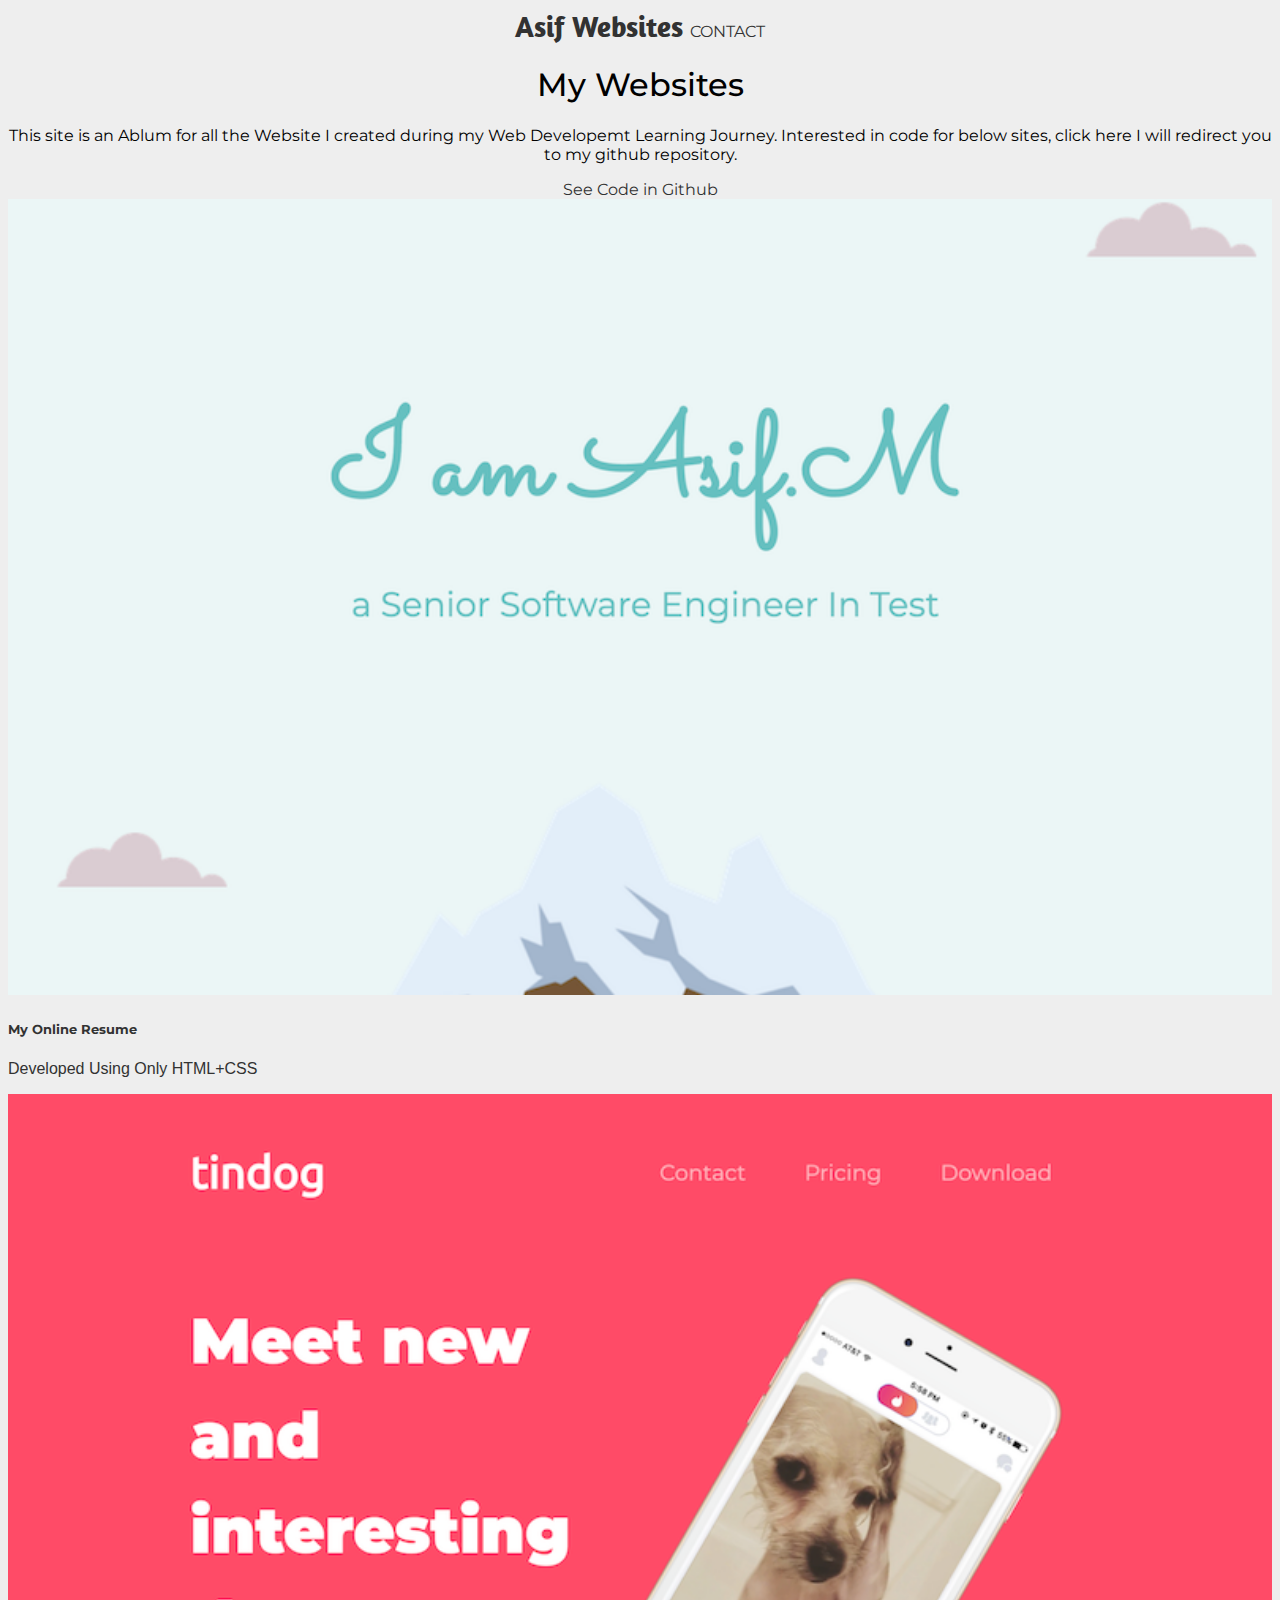
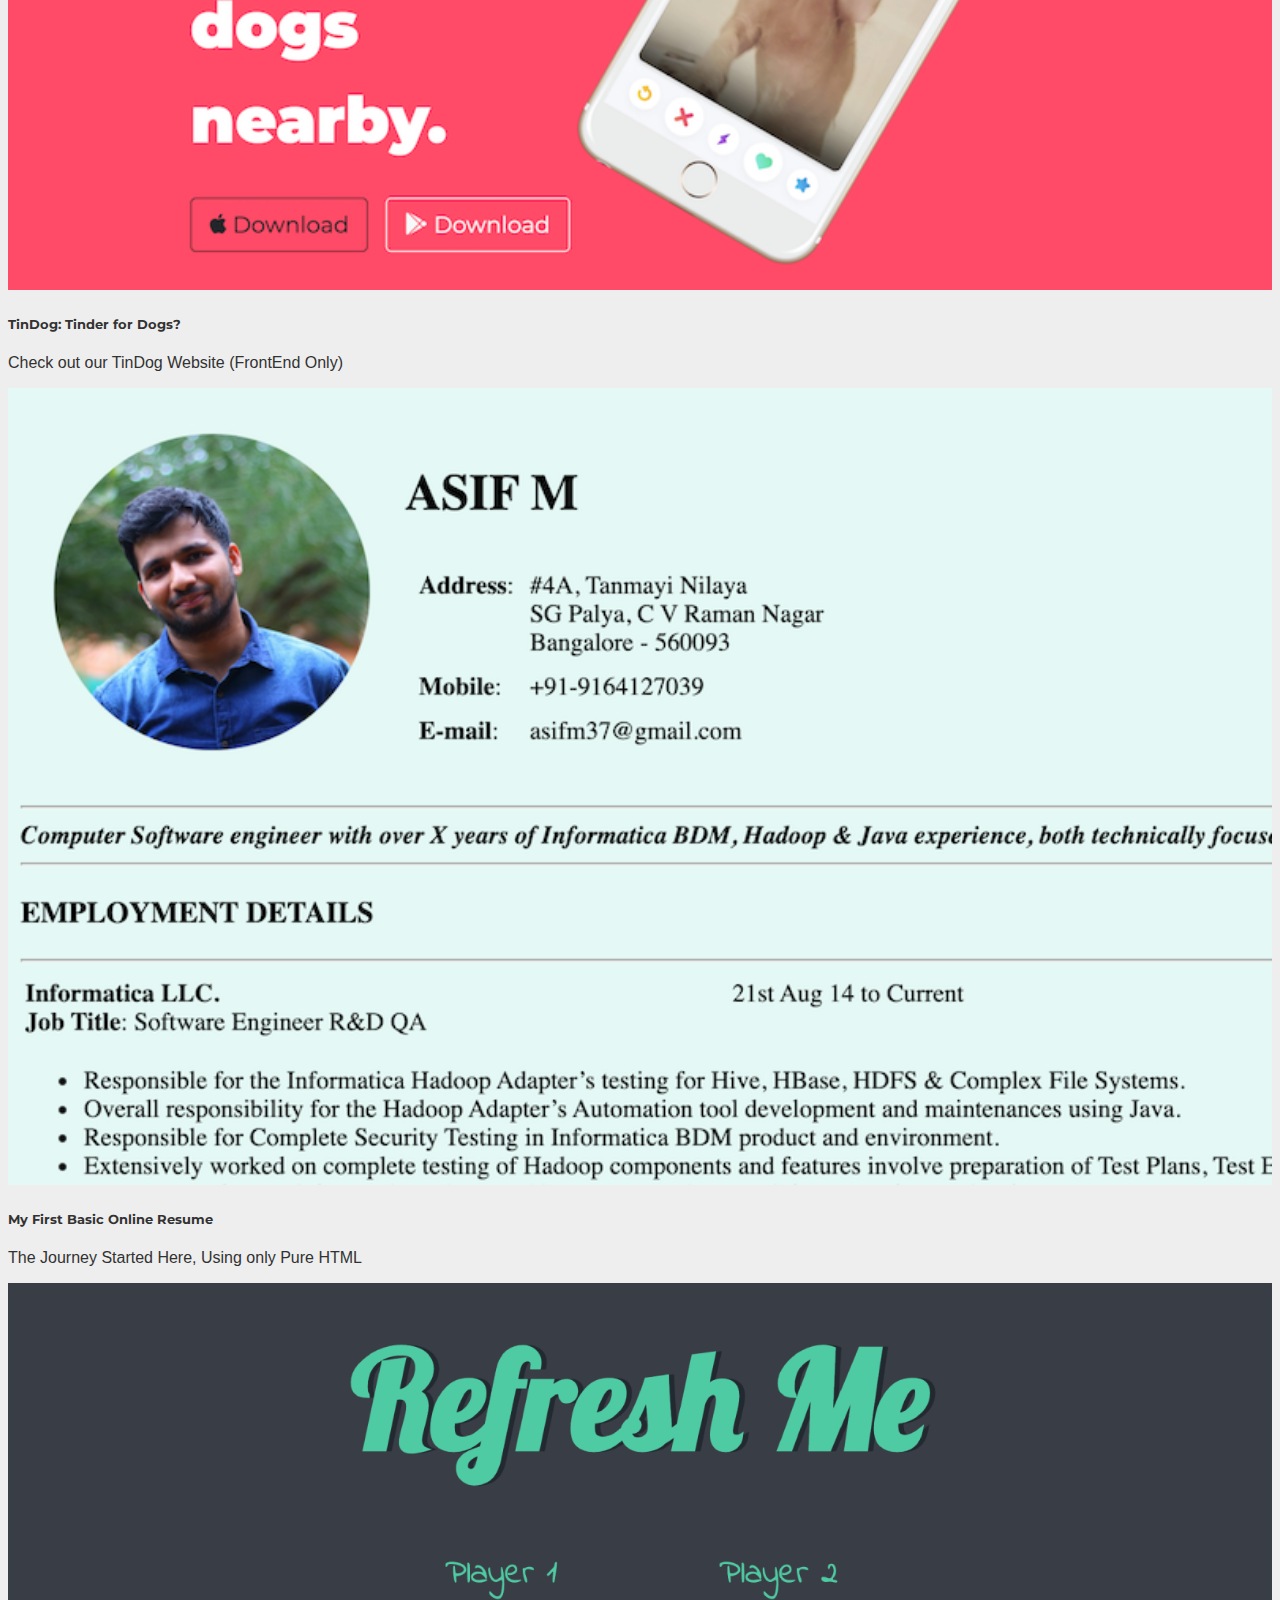
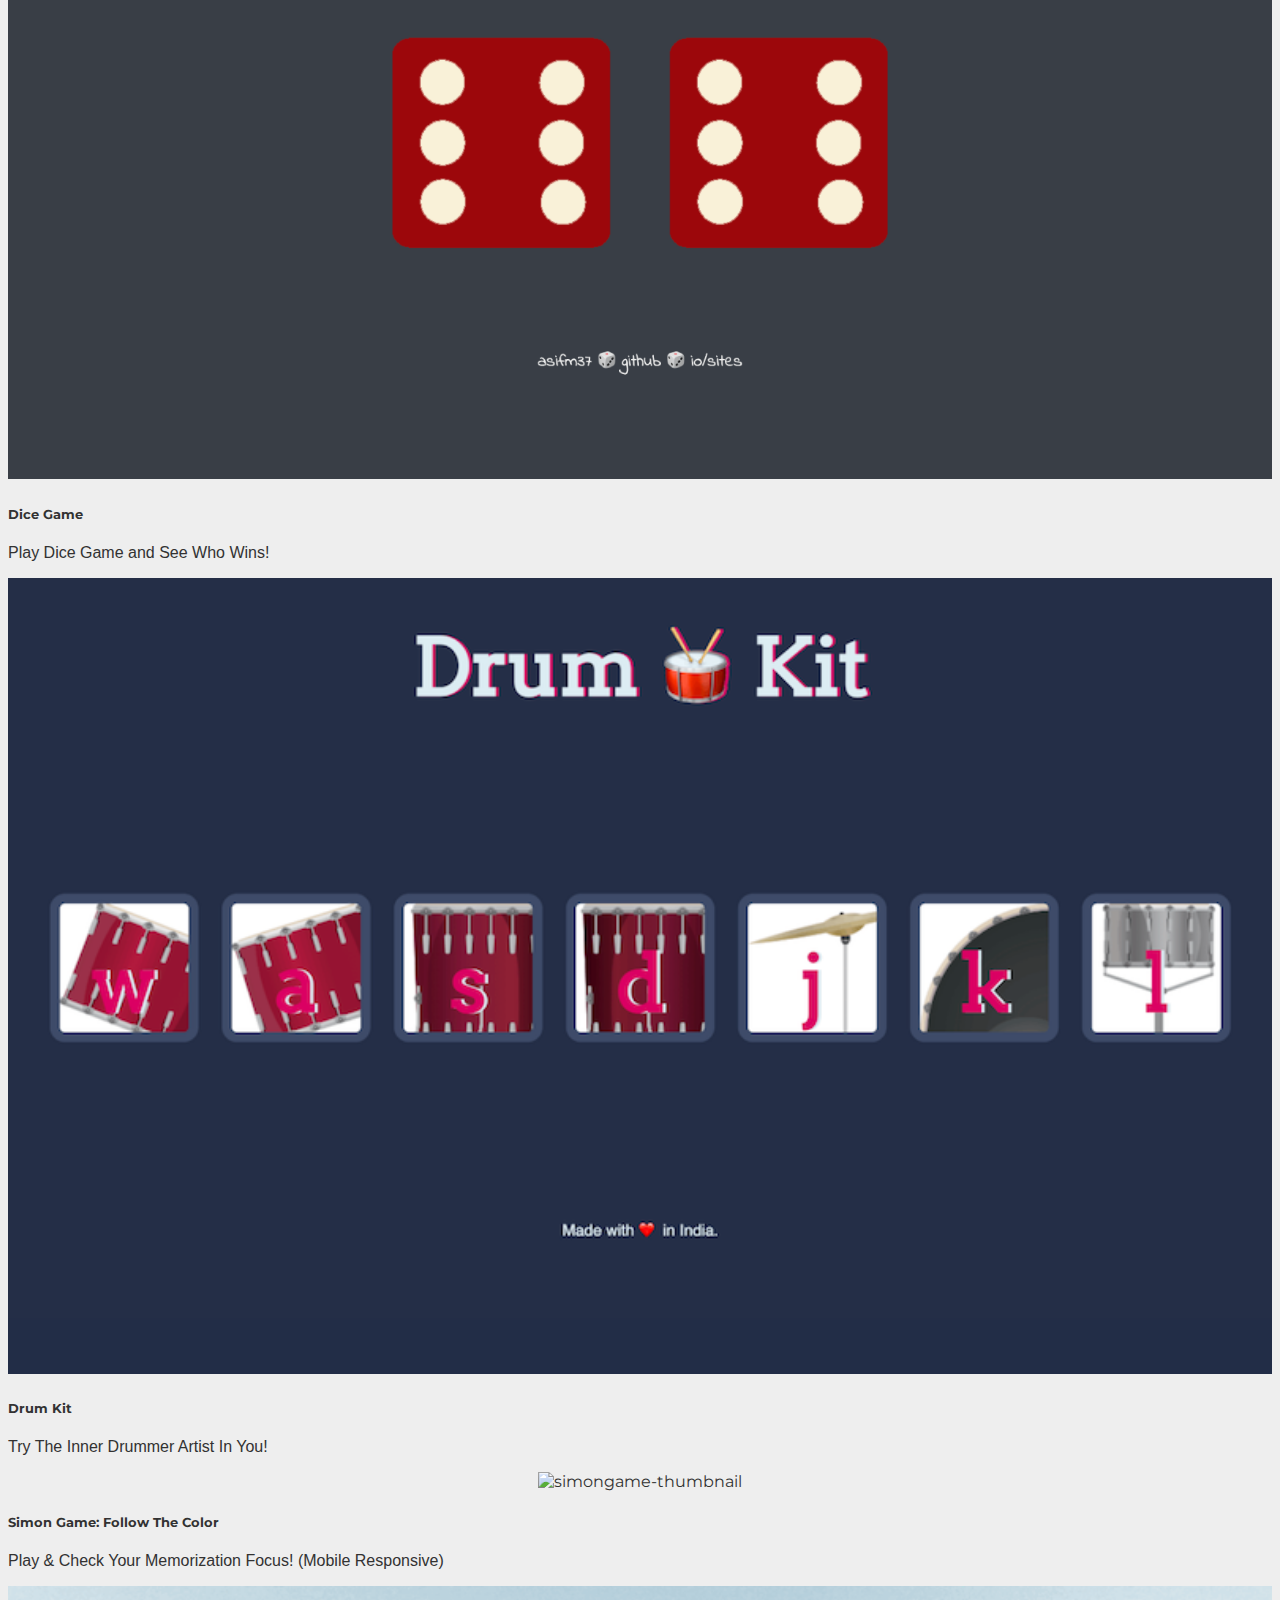
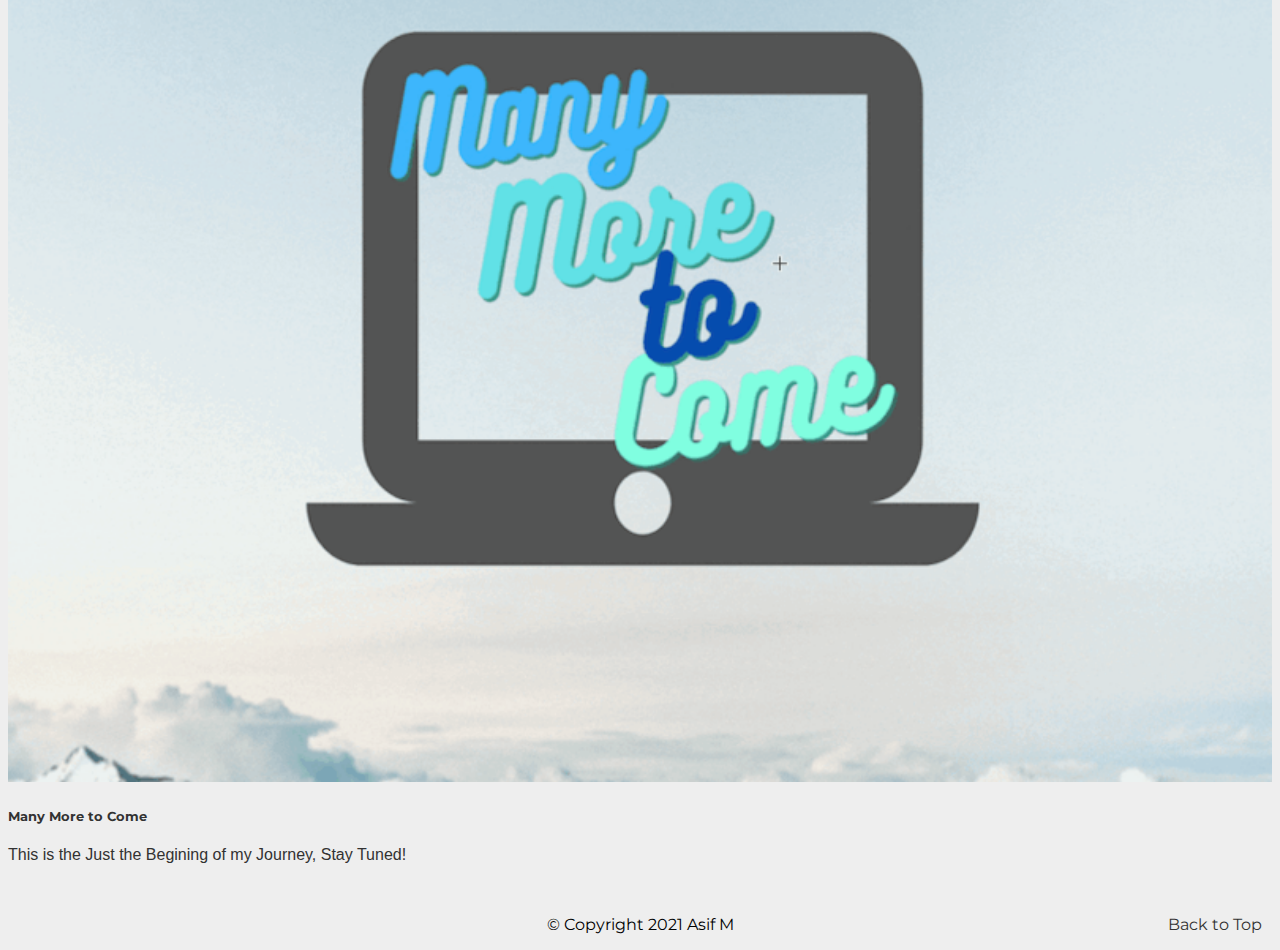
==== index.html @ 7858335f "Site Size Reduction to Improve the Load Speed" ====
<!DOCTYPE html>
<html lang="en" dir="ltr">

<head>
  <meta charset="utf-8">
  <meta name="viewport" content="width=device-width, initial-scale=1">
  <meta name="description" content="This Site holds are parent Website for all the website Asif creates during his Web Developemt journey.">
  <meta name="author" content="Asif M : asifm37@gmail.com">

  <title>Asif Websites</title>

  <!-- Google Fonts -->
  <link rel="preconnect" href="https://fonts.gstatic.com">
  <link href="https://fonts.googleapis.com/css2?family=Amaranth:wght@400&family=Montserrat:wght@100;300;400;500;600?family=Ubuntu:wght@300&display=swap" rel="stylesheet">

  <!-- Font Awesome Icon Script -->
  <script defer src="https://use.fontawesome.com/releases/v5.4.0/js/all.js"></script>

  <!-- Bootstrap core CSS -->
  <link href="https://cdn.jsdelivr.net/npm/bootstrap@5.0.1/dist/css/bootstrap.min.css" rel="stylesheet" integrity="sha384-+0n0xVW2eSR5OomGNYDnhzAbDsOXxcvSN1TPprVMTNDbiYZCxYbOOl7+AMvyTG2x" crossorigin="anonymous">
  <link rel="stylesheet" href="styles.css">
</head>

<body>
  <!-- Nav Bar Section -->
  <header>
    <div class="navbar navbar-dark bg-dark shadow-sm">
      <div class="container">
        <a href="#" class="navbar-brand">
          <span>
            <i class="fas fa-hiking"></i>
            <i class="fas fa-laptop-code"></i>
          </span>
          <strong>Asif Websites</strong>
        </a>
        <a class="btn btn-outline-light px-4" href="#contactme">CONTACT</a>
      </div>

    </div>
  </header>

  <main>
    <!-- Heading Section -->
    <section class="py-4 text-center container-fluid">
      <div class="row py-lg-4">
        <div class="col-lg-6 col-md-8 mx-auto">
          <i class="fas fa-laptop-code fa-7x m-3"></i>
          <h1 class="title-heading">My Websites</h1>
          <p class="lead text-muted">This site is an Ablum for all the Website I created during my Web Developemt Learning Journey.
            Interested in code for below sites, click here I will redirect you to my github repository.</p>
          <a href="https://github.com/asifm37/sites" class="btn btn-lg btn-outline-dark my-2">See Code in Github</a>
        </div>
      </div>
    </section>

    <!-- Album Section -->
    <section>
      <div class="album py-5 bg-light">
        <div class="container">
          <div class="row row-cols-lg-3 row-cols-md-2 row-cols-2 g-3 justify-content-md-center">
            <!-- Online Resume -->
            <div class="col d-flex align-items-stretch">
              <div class="card shadow-sm">
                <a href="myresume/index.html" class="card-sites" tabindex="-1">
                  <img class="site-thumbnail" src="images/asif-profile.png" alt="asif-thumbnail">
                  <div class="card-body">
                    <h5 class="card-title">My Online Resume</h5>
                    <p class="card-text">Developed Using Only HTML+CSS</p>
                  </div>
                </a>
              </div>
            </div>

            <!-- TinDog Site -->
            <div class="col d-flex align-items-stretch">
              <div class="card shadow-sm">
                <a href="tindog/index.html" class="card-sites" tabindex="-1">
                  <img class="site-thumbnail" src="images/tindog.png" alt="tindog-thumbnail">
                  <div class="card-body">
                    <h5 class="card-title">TinDog: Tinder for Dogs?</h5>
                    <p class="card-text">Check out our TinDog Website (FrontEnd Only)</p>
                  </div>
                </a>
              </div>
            </div>

            <!-- Pure HTML Site -->
            <div class="col d-flex align-items-stretch">
              <div class="card shadow-sm">
                <a href="pure-html-resume/index.html" class="card-sites">
                  <img class="site-thumbnail" src="images/pure-html.png" alt="pure-html-thumbnail">
                  <div class="card-body">
                    <h5 class="card-title">My First Basic Online Resume</h5>
                    <p class="card-text">The Journey Started Here, Using only Pure HTML</p>
                  </div>
                </a>
              </div>
            </div>

            <!-- Dice Game -->
            <div class="col d-flex align-items-stretch">
              <div class="card shadow-sm">
                <a href="dice-game/index.html" class="card-sites">
                  <img class="site-thumbnail" src="images/dice-game.png" alt="dice-game-thumbnail">
                  <div class="card-body">
                    <h5 class="card-title">Dice Game</h5>
                    <p class="card-text">Play Dice Game and See Who Wins!</p>
                  </div>
                </a>
              </div>
            </div>

            <!-- Drum Kit -->
            <div class="col d-flex align-items-stretch">
              <div class="card shadow-sm">
                <a href="drumkit/index.html" class="card-sites">
                  <img class="site-thumbnail" src="images/drumkit.png" alt="drumkit-thumbnail">
                  <div class="card-body">
                    <h5 class="card-title">Drum Kit</h5>
                    <p class="card-text">Try The Inner Drummer Artist In You!</p>
                  </div>
                </a>
              </div>
            </div>

            <!-- Simon's Game -->
            <div class="col d-flex align-items-stretch">
              <div class="card shadow-sm">
                <a href="simongame/index.html" class="card-sites">
                  <img class="site-thumbnail" src="images/simongame.png" alt="simongame-thumbnail">
                  <div class="card-body">
                    <h5 class="card-title">Simon Game: Follow The Color</h5>
                    <p class="card-text">Play & Check Your Memorization Focus! (Mobile Responsive)</p>
                  </div>
                </a>
              </div>
            </div>

            <!-- Many More To Come -->
            <div class="col d-flex align-items-stretch">
              <div class="card shadow-sm">
                <a href="#" class="card-sites">
                  <img class="site-thumbnail" src="images/manymore.png" alt="manymore-gif">
                  <div class="card-body">
                    <h5 class="card-title">Many More to Come</h5>
                    <p class="card-text">This is the Just the Begining of my Journey, Stay Tuned!</p>
                  </div>
                </a>
              </div>
            </div>

          </div>
        </div>
      </div>
    </section>
  </main>


  <!-- Footer -->
  <footer id="contactme" class="text-muted pt-5">
    <div class="container-fluid">
      <a class="footer-link" href="https://www.linkedin.com/in/asifm37/">
        <i class="social-icon fab fa-linkedin-in fa-2x"></i>
      </a>
      <a class="footer-link" href="https://www.instagram.com/asifm37/">
        <i class="social-icon fab fa-instagram fa-2x"></i>
      </a>
      <a class="footer-link" href="https://www.github.com/asifm37">
        <i class="social-icon fab fa-github fa-2x"></i>
      </a>
      <a class="footer-link" href="mailto:asifm37@gmail.com" target="_blank">
        <i class="social-icon fas fa-envelope fa-2x"></i>
      </a>
    </div>
    <p class="copyright">© Copyright 2021 Asif M</p>

    <p class="float-end">
      <a href="#">
        <span>
          <i class="fas fa-chevron-up fa-2x f-icon"></i>
          <span class="float-text"><br>Back to Top</span>
        </span>
      </a>
    </p>
  </footer>
  <script src="https://cdn.jsdelivr.net/npm/bootstrap@5.0.1/dist/js/bootstrap.bundle.min.js" integrity="sha384-gtEjrD/SeCtmISkJkNUaaKMoLD0//ElJ19smozuHV6z3Iehds+3Ulb9Bn9Plx0x4" crossorigin="anonymous"></script>
</body>

</html>
---- styles.css ----
body {
  text-align: center;
  background-color: #eeeeee;
  font-family: 'Montserrat', sans-serif;
}

a {
  text-decoration: none;
  color: #323232;
}

a:hover {
  color: black;
}

/* Nav Bar */
.navbar-brand {
  font-family: 'Amaranth', sans-serif;
  font-size: 1.8rem;
}

.nav-link {
  font-size: 1.2rem;
  font-weight: 400;
  color: red;
}

/* Heading Section */
.title-heading {
  font-weight: 500;
}

/* Album Section */
.site-thumbnail {
  width: 100%;
}

.card:hover {
  margin: 2%;
}

.card-body {
  text-align: left;
}

.card-text {
  font-weight: 300;
  font-family: 'Ubuntu', sans-serif;
}

/* Footer Section */
#contactme {
  position: relative;
}
.social-icon {
  margin: 8px;
  color: #8f8f8f;
}

.f-icon {
  color: #a7aeb5;
  margin-bottom: -10px;
}

.float-end {
  position: absolute;
  bottom: 0;
  right:10px;
  margin-bottom: 0;
}

@media (max-width: 800px) {
  .navbar-brand {
    font-size: 1.4rem;
  }

  .float-text {
    display: none;
  }
}
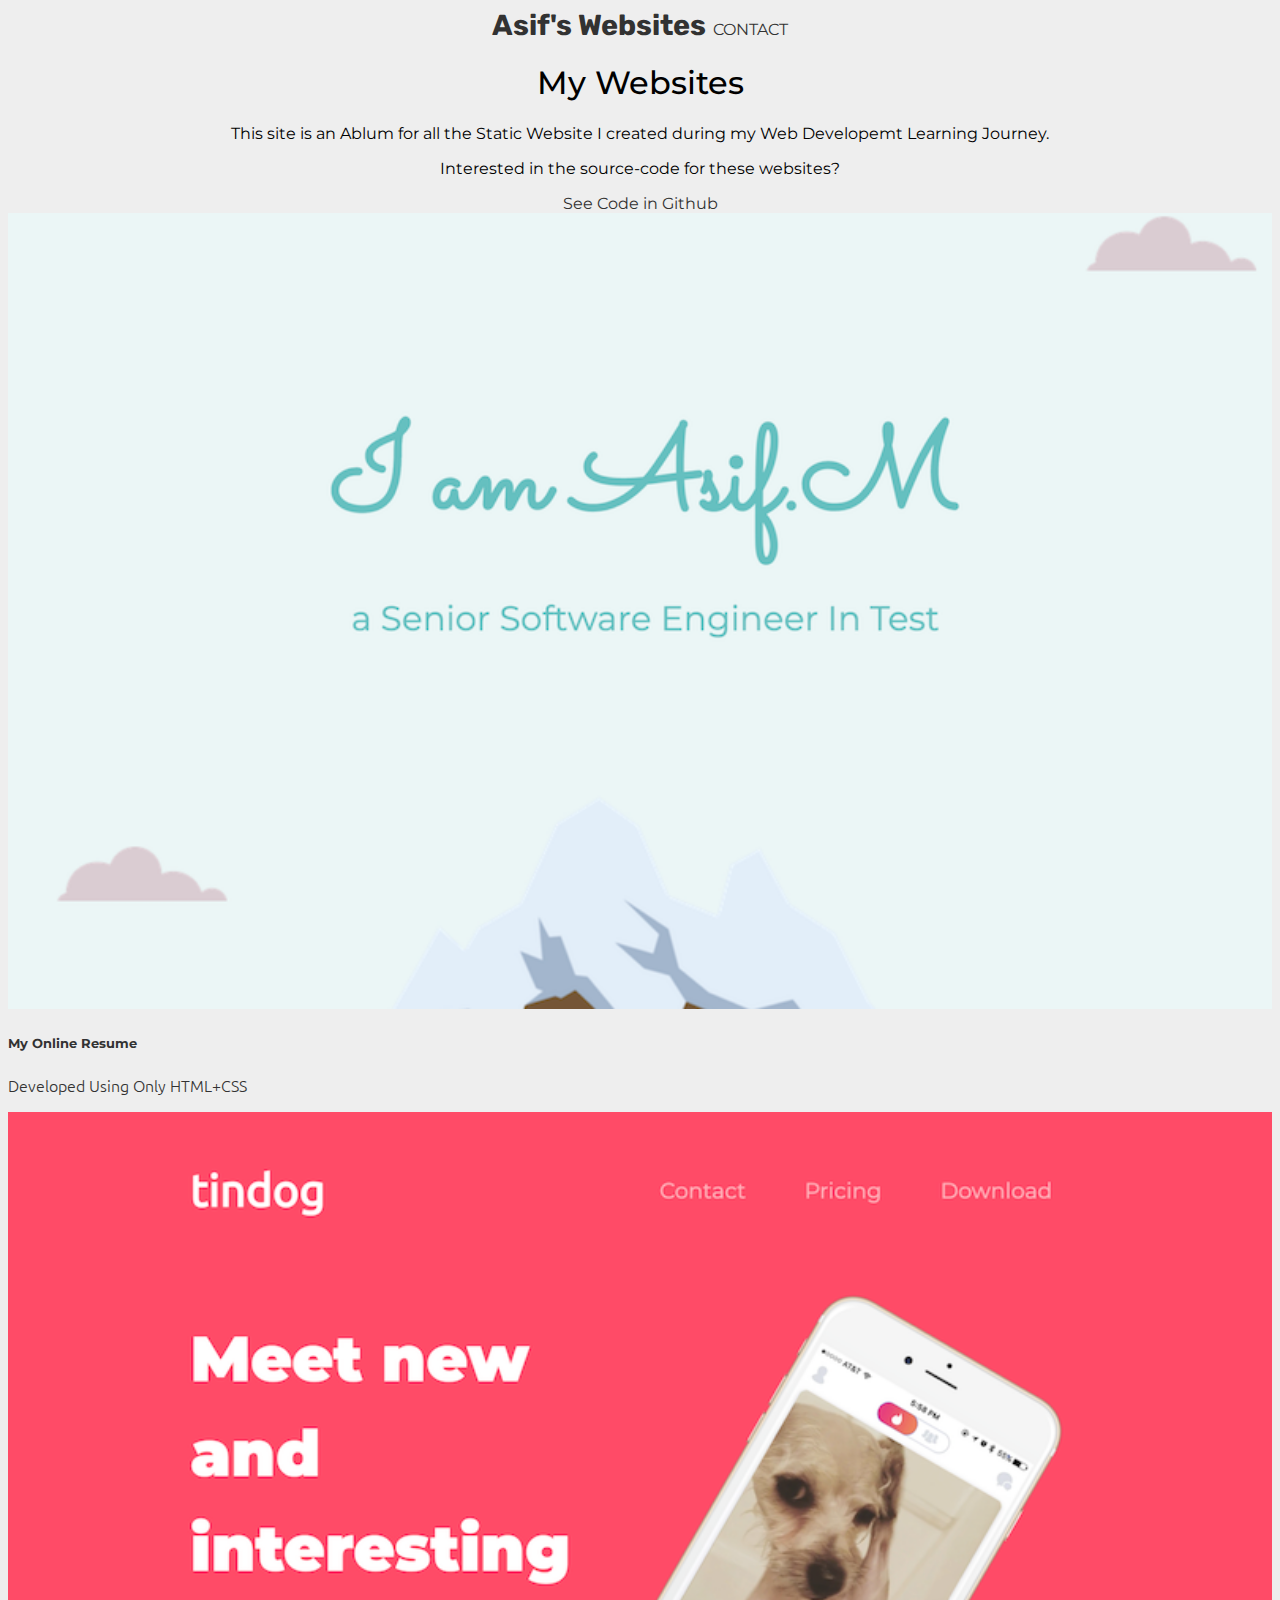
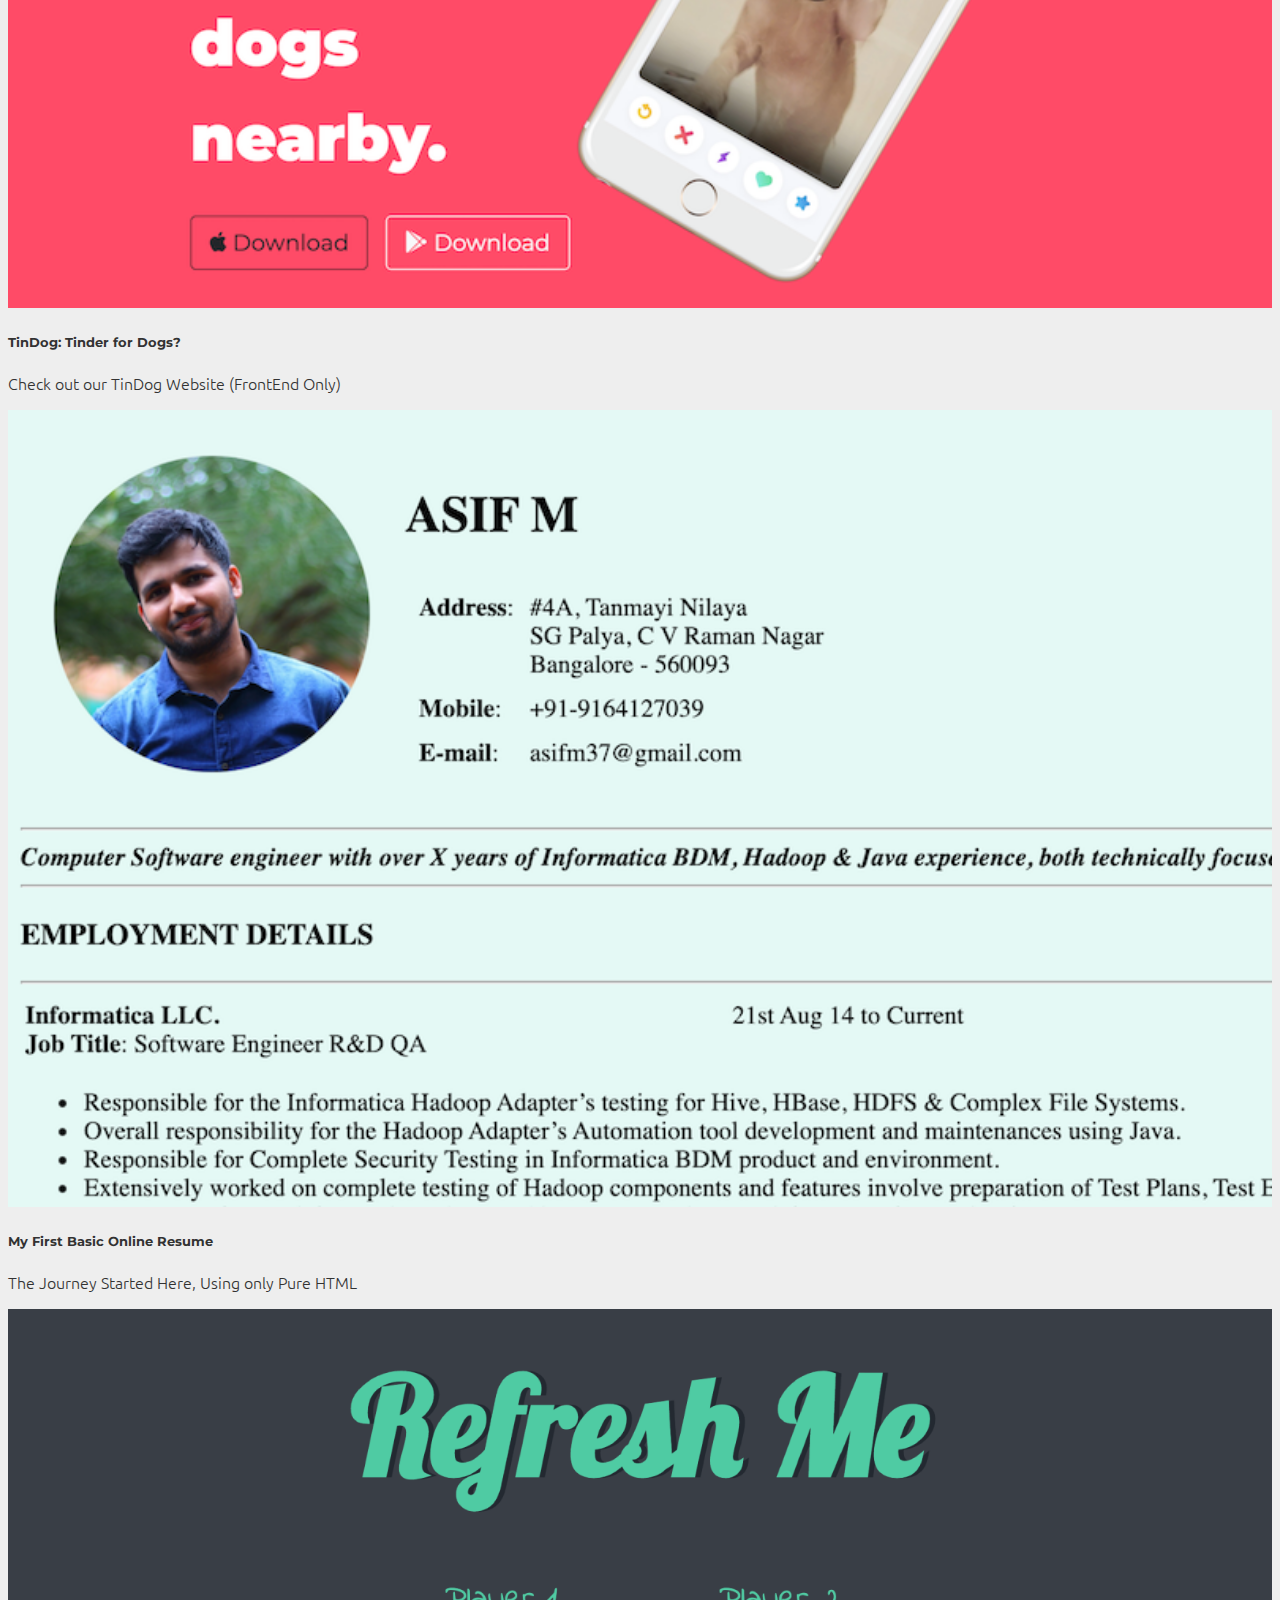
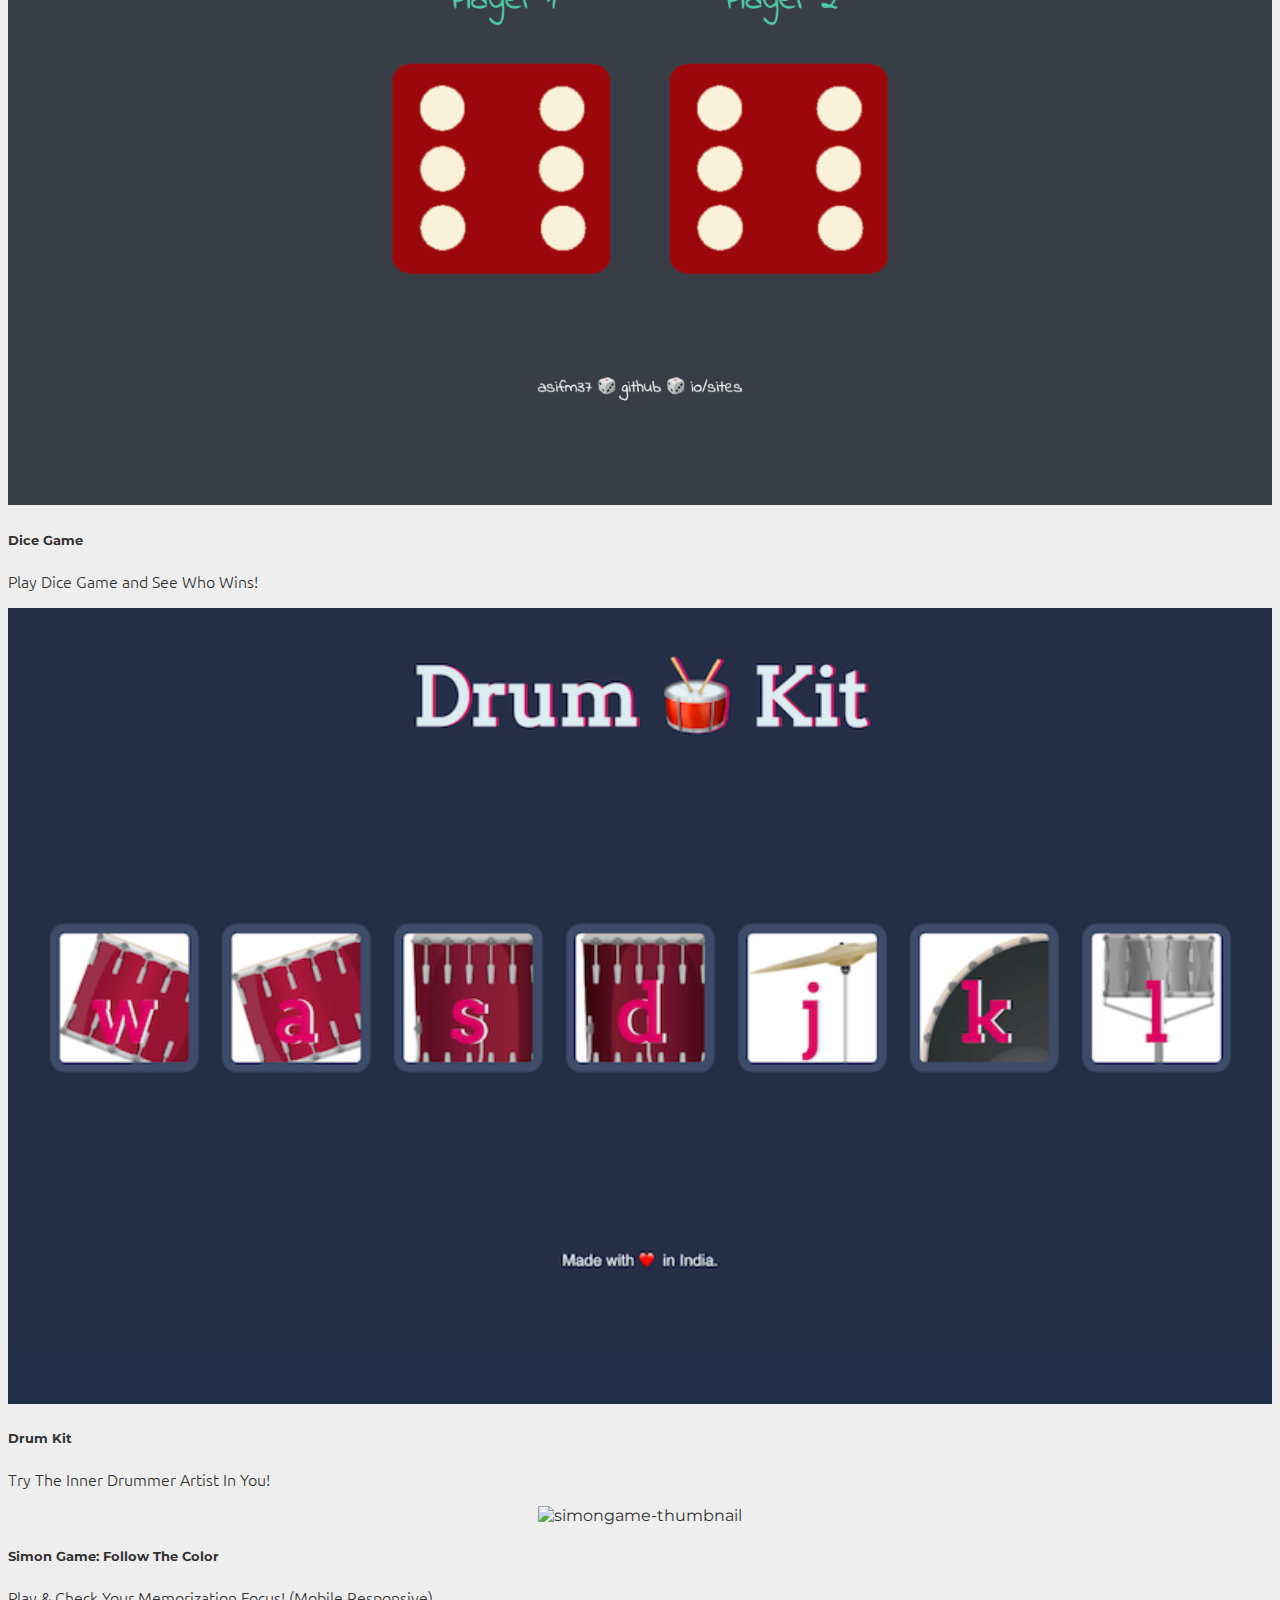
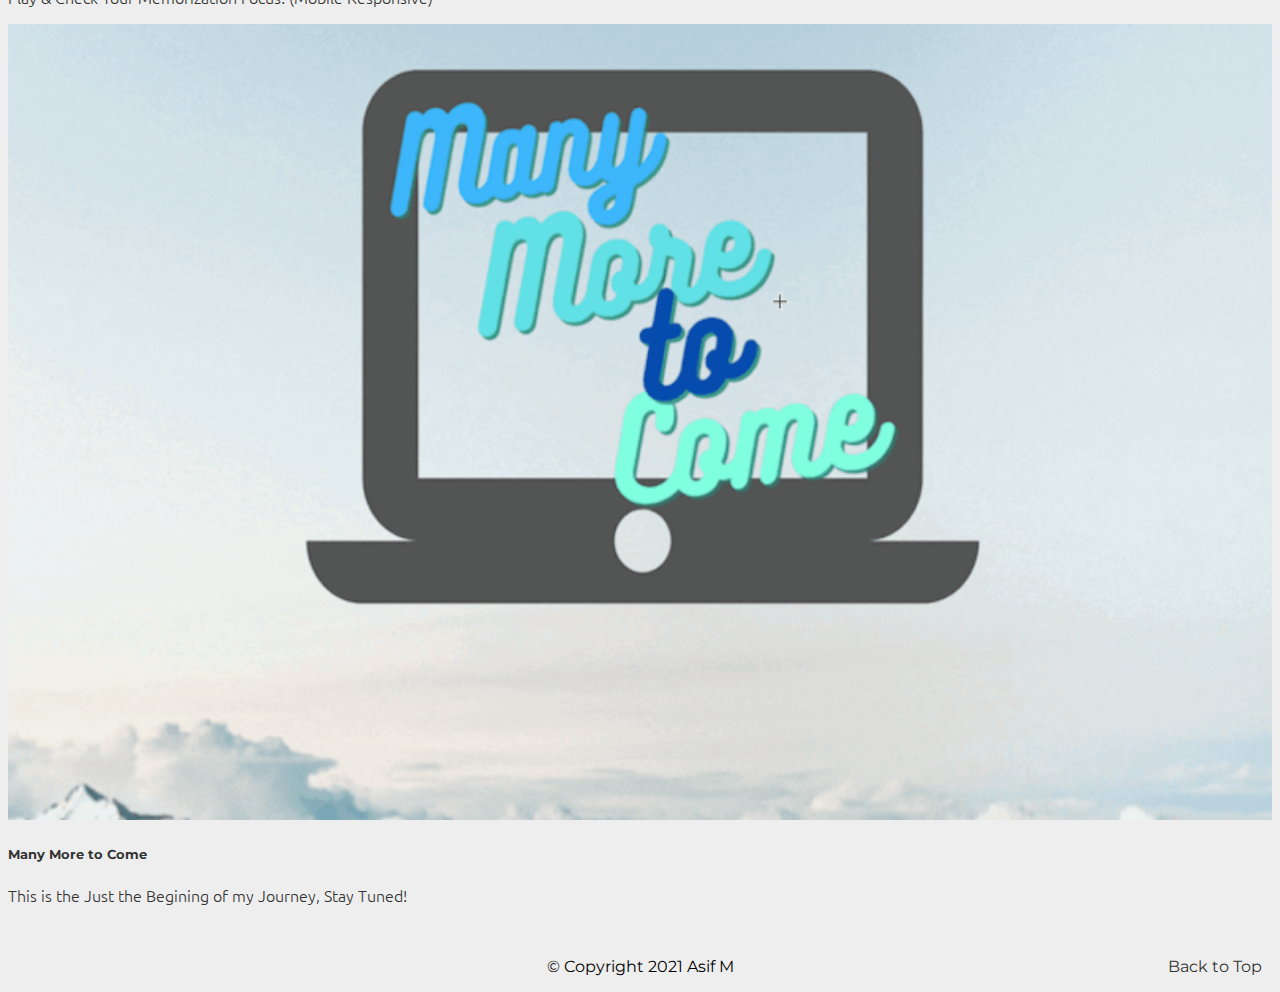
==== commit e9ff66c4: "Website Changes and Minor Improvements" ====
--- a/index.html
+++ b/index.html
@@ -7,11 +7,13 @@
   <meta name="description" content="This Site holds are parent Website for all the website Asif creates during his Web Developemt journey.">
   <meta name="author" content="Asif M : asifm37@gmail.com">
 
-  <title>Asif Websites</title>
+  <title>Asif's Websites</title>
 
   <!-- Google Fonts -->
   <link rel="preconnect" href="https://fonts.gstatic.com">
-  <link href="https://fonts.googleapis.com/css2?family=Amaranth:wght@400&family=Montserrat:wght@100;300;400;500;600?family=Ubuntu:wght@300&display=swap" rel="stylesheet">
+  <link href="https://fonts.googleapis.com/css2?family=Rubik:wght@800&display=swap" rel="stylesheet">
+  <link href="https://fonts.googleapis.com/css2?family=Montserrat:wght@100;300;400;500&display=swap" rel="stylesheet">
+  <link href="https://fonts.googleapis.com/css2?family=Ubuntu:wght@300&display=swap" rel="stylesheet">
 
   <!-- Font Awesome Icon Script -->
   <script defer src="https://use.fontawesome.com/releases/v5.4.0/js/all.js"></script>
@@ -31,7 +33,7 @@
             <i class="fas fa-hiking"></i>
             <i class="fas fa-laptop-code"></i>
           </span>
-          <strong>Asif Websites</strong>
+          <strong>Asif's Websites</strong>
         </a>
         <a class="btn btn-outline-light px-4" href="#contactme">CONTACT</a>
       </div>
@@ -46,8 +48,8 @@
         <div class="col-lg-6 col-md-8 mx-auto">
           <i class="fas fa-laptop-code fa-7x m-3"></i>
           <h1 class="title-heading">My Websites</h1>
-          <p class="lead text-muted">This site is an Ablum for all the Website I created during my Web Developemt Learning Journey.
-            Interested in code for below sites, click here I will redirect you to my github repository.</p>
+          <p class="lead text-muted">This site is an Ablum for all the Static Website I created during my Web Developemt Learning Journey.</p>
+          <p class="lead text-muted">Interested in the source-code for these websites?</p>
           <a href="https://github.com/asifm37/sites" class="btn btn-lg btn-outline-dark my-2">See Code in Github</a>
         </div>
       </div>
--- a/styles.css
+++ b/styles.css
@@ -15,7 +15,7 @@
 
 /* Nav Bar */
 .navbar-brand {
-  font-family: 'Amaranth', sans-serif;
+  font-family: 'Rubik', sans-serif;
   font-size: 1.8rem;
 }
 
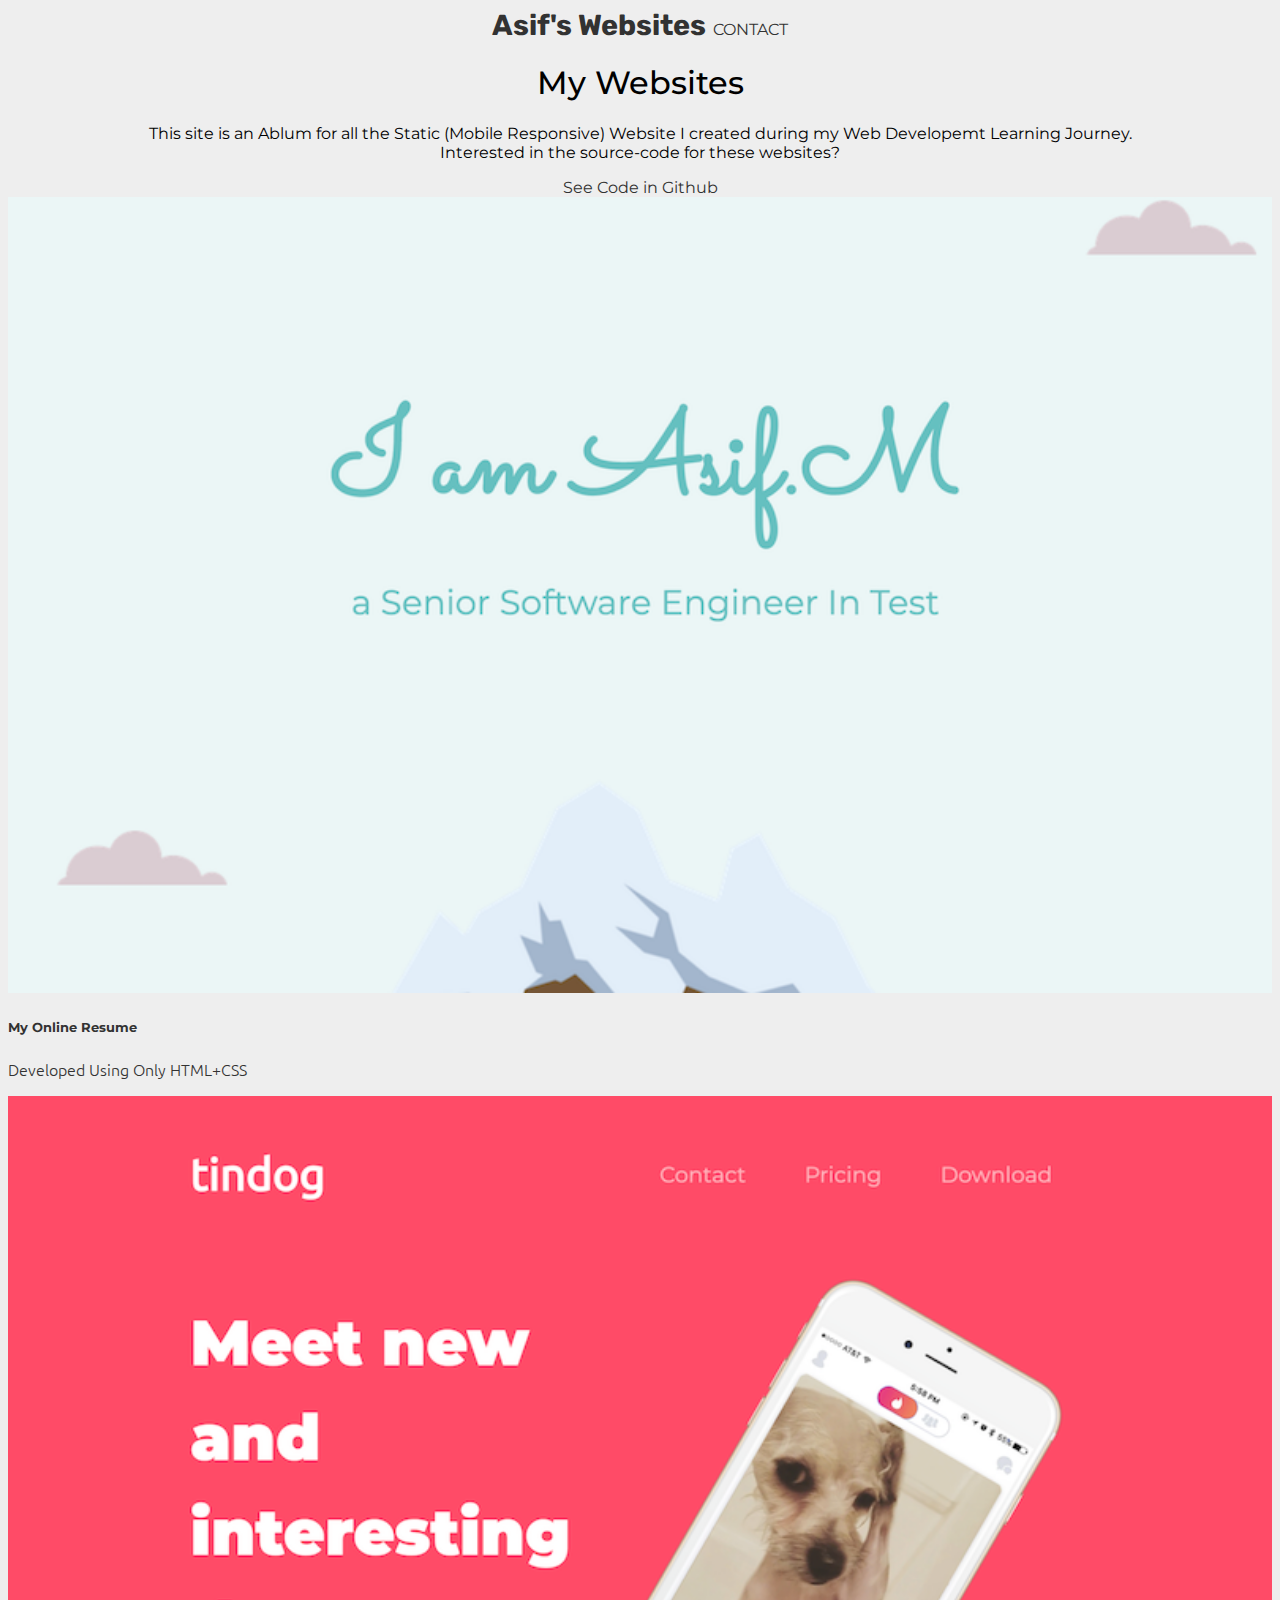
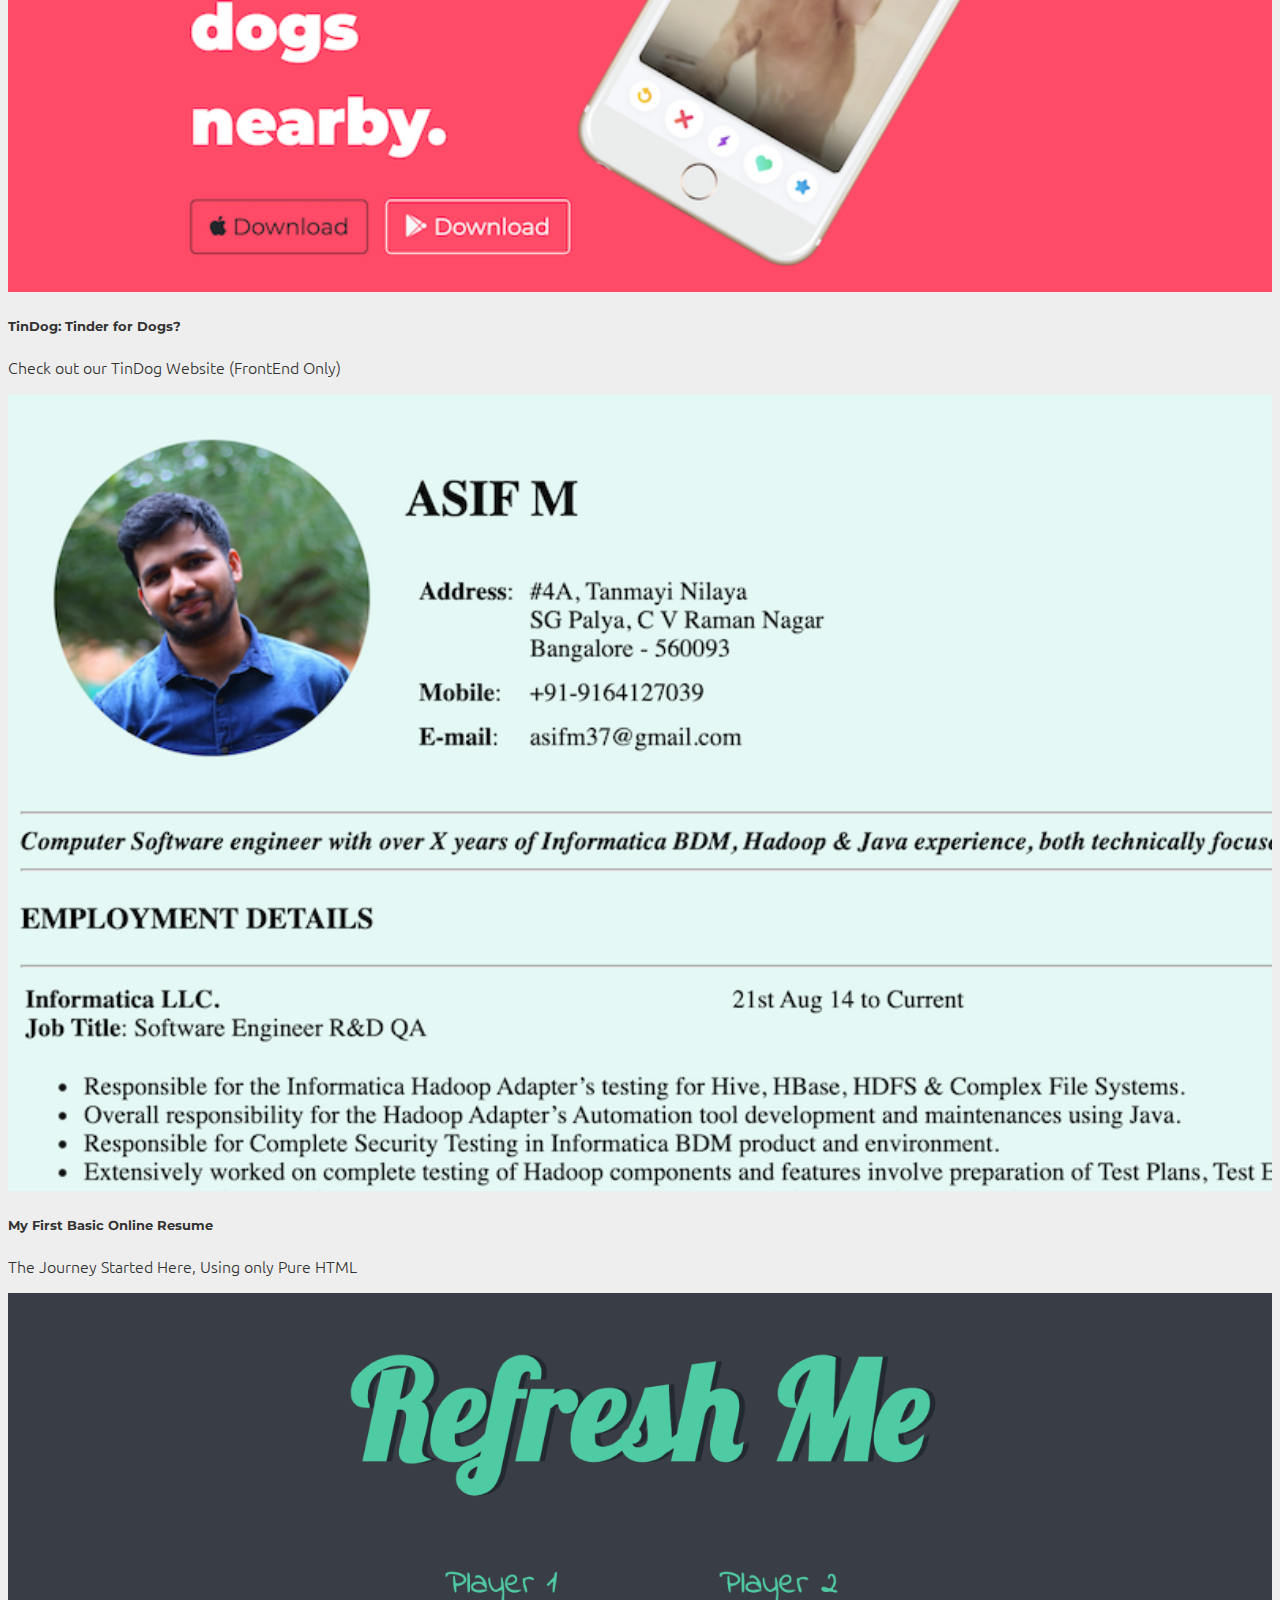
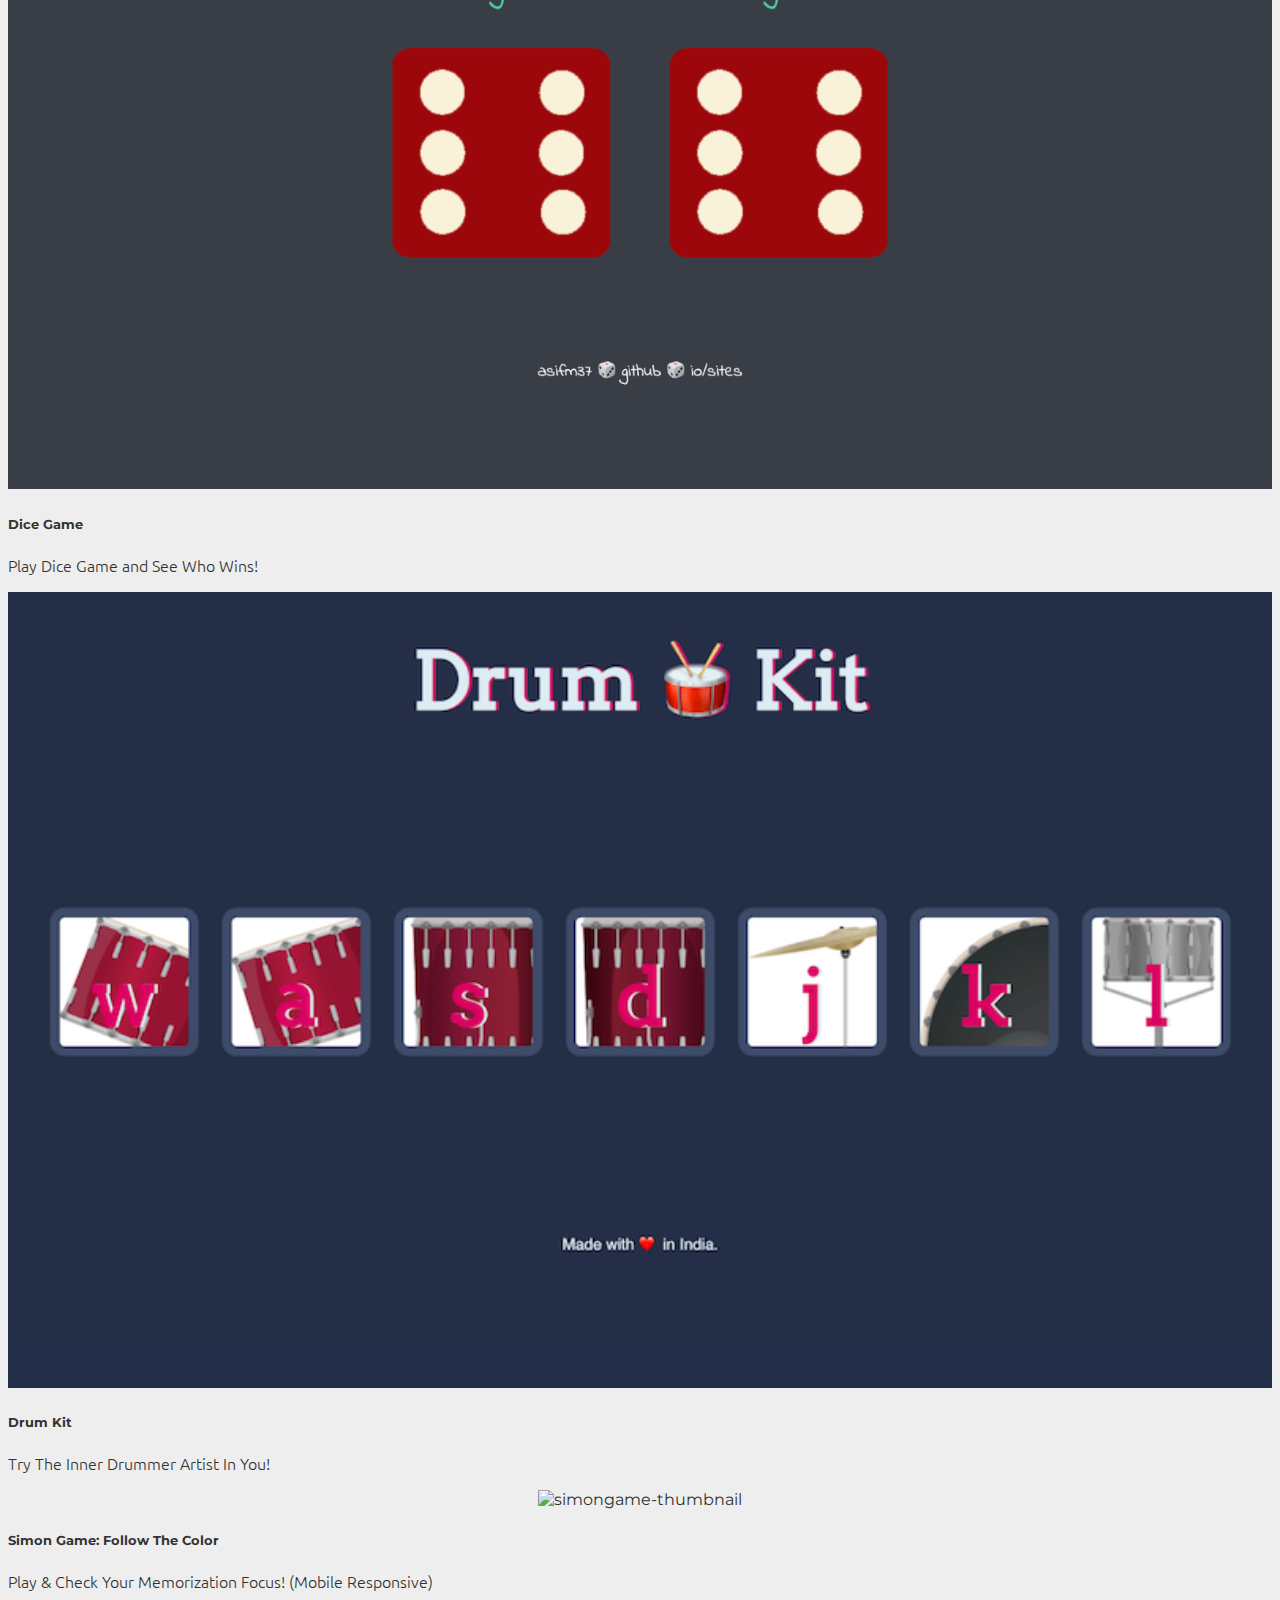
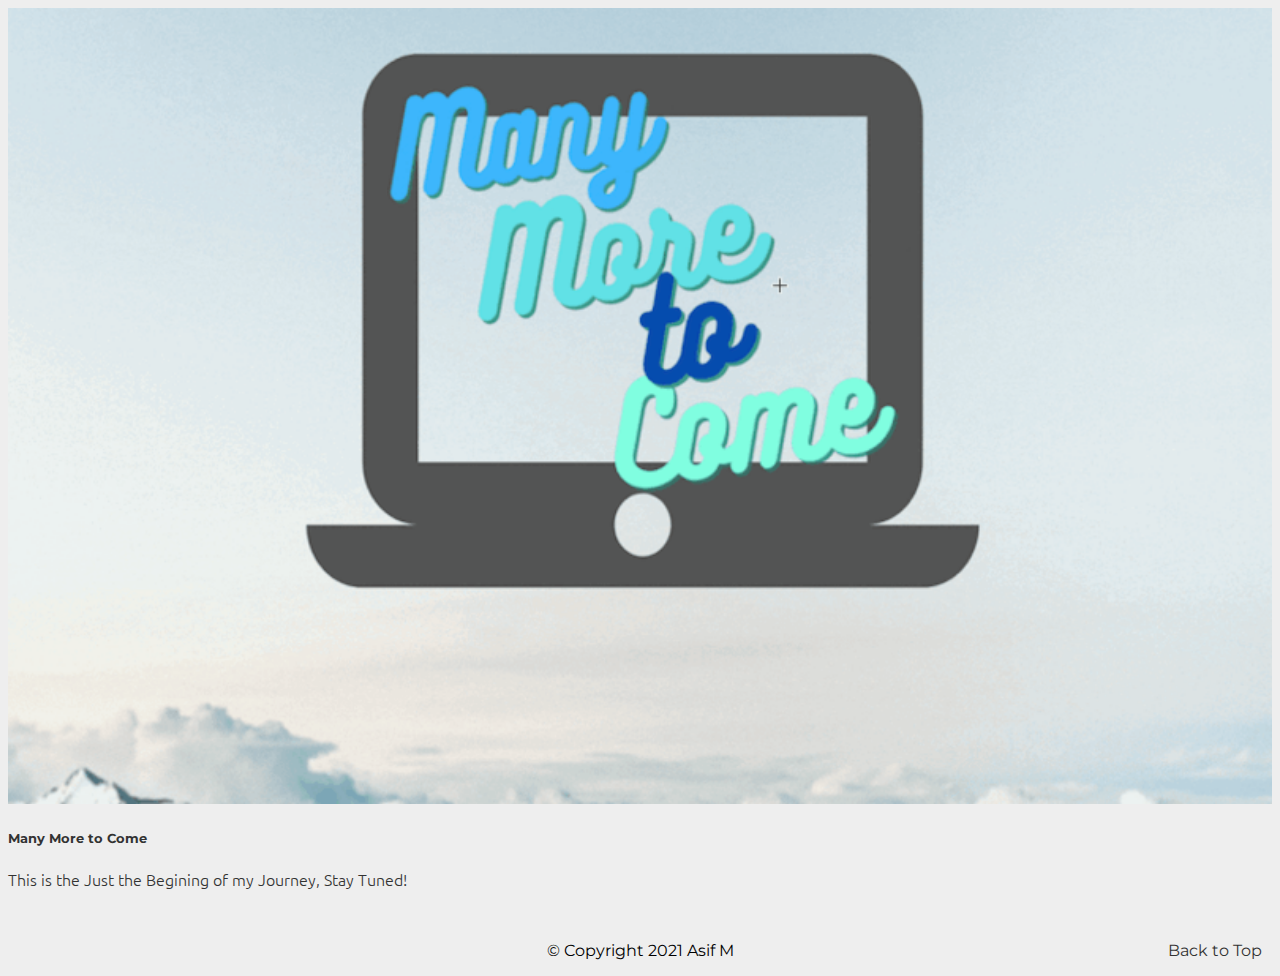
==== commit 45520006: "Rescale Mobile for Main site" ====
--- a/index.html
+++ b/index.html
@@ -43,13 +43,13 @@
 
   <main>
     <!-- Heading Section -->
-    <section class="py-4 text-center container-fluid">
-      <div class="row py-lg-4">
+    <section class="py-3 text-center container-fluid head-mobile">
+      <div class="row py-lg-2">
         <div class="col-lg-6 col-md-8 mx-auto">
           <i class="fas fa-laptop-code fa-7x m-3"></i>
           <h1 class="title-heading">My Websites</h1>
-          <p class="lead text-muted">This site is an Ablum for all the Static Website I created during my Web Developemt Learning Journey.</p>
-          <p class="lead text-muted">Interested in the source-code for these websites?</p>
+          <p class="lead text-muted">This site is an Ablum for all the Static (Mobile Responsive) Website I created during my Web Developemt Learning Journey.<br>
+            Interested in the source-code for these websites?</p>
           <a href="https://github.com/asifm37/sites" class="btn btn-lg btn-outline-dark my-2">See Code in Github</a>
         </div>
       </div>
@@ -57,7 +57,7 @@
 
     <!-- Album Section -->
     <section>
-      <div class="album py-5 bg-light">
+      <div class="album py-4 bg-light">
         <div class="container">
           <div class="row row-cols-lg-3 row-cols-md-2 row-cols-2 g-3 justify-content-md-center">
             <!-- Online Resume -->
--- a/styles.css
+++ b/styles.css
@@ -52,6 +52,7 @@
 #contactme {
   position: relative;
 }
+
 .social-icon {
   margin: 8px;
   color: #8f8f8f;
@@ -65,13 +66,36 @@
 .float-end {
   position: absolute;
   bottom: 0;
-  right:10px;
+  right: 10px;
   margin-bottom: 0;
 }
 
+/* Mobile Responsive Overrides */
 @media (max-width: 800px) {
+  .title-heading {
+    font-size: 1.5rem;
+  }
+
+  .fa-7x {
+    width: 16%;
+    height: 16%;
+  }
+
+  .lead {
+    font-size: 1rem;
+  }
+
+  .head-mobile {
+    margin-bottom: -50px;
+  }
+
   .navbar-brand {
-    font-size: 1.4rem;
+    font-size: 1.2rem;
+  }
+
+  .card-title {
+    font-weight: 600;
+    font-size: 0.9rem;
   }
 
   .float-text {
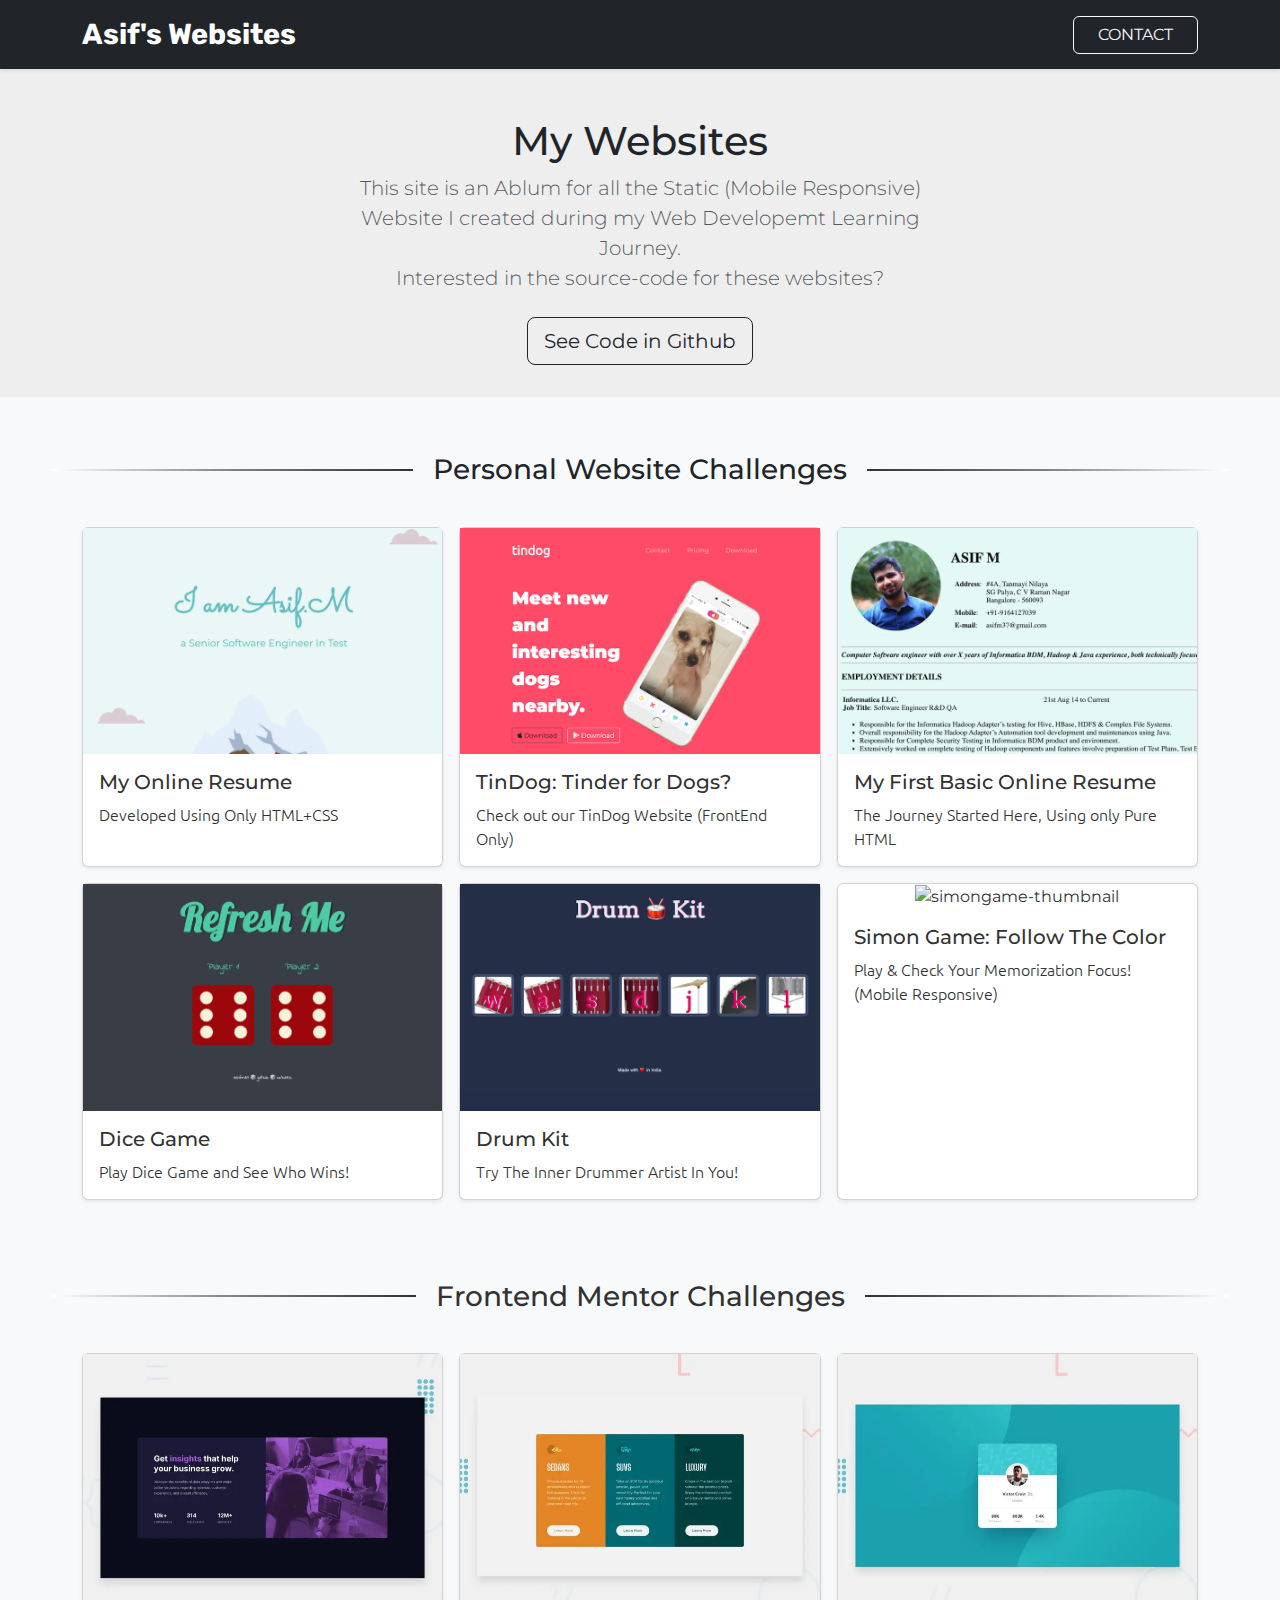
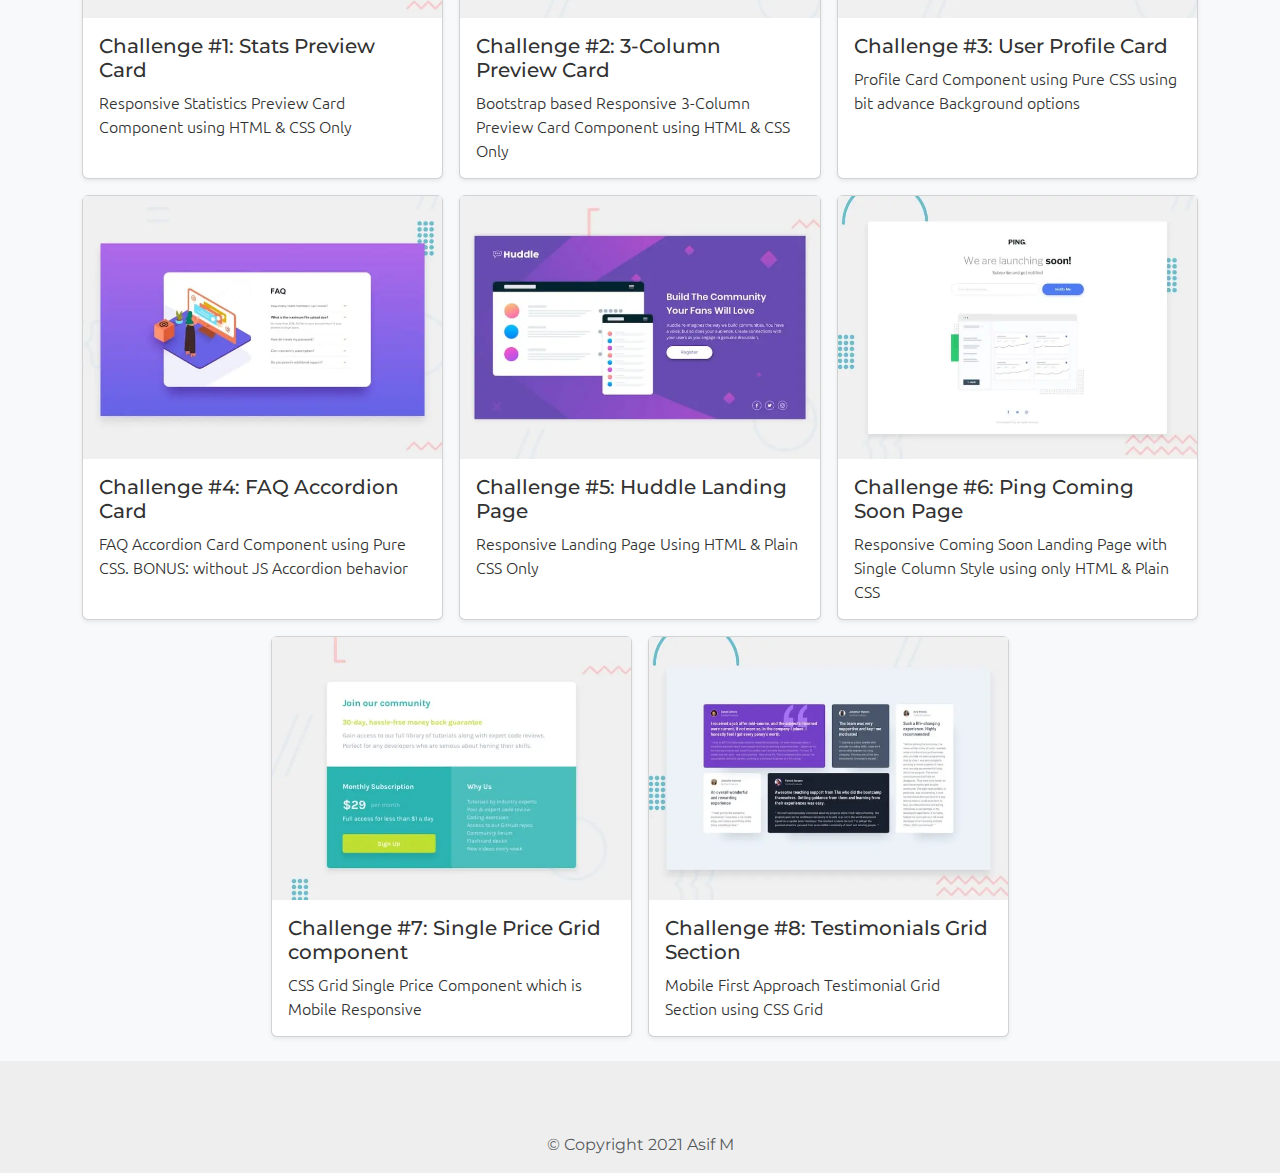
==== commit 31bbcba3: "Added Frontend Mentor Challenges Sections. Added Prettier ToTop Button for Scrolling. Added Section " ====
--- a/index.html
+++ b/index.html
@@ -19,7 +19,7 @@
   <script defer src="https://use.fontawesome.com/releases/v5.4.0/js/all.js"></script>
 
   <!-- Bootstrap core CSS -->
-  <link href="https://cdn.jsdelivr.net/npm/bootstrap@5.0.1/dist/css/bootstrap.min.css" rel="stylesheet" integrity="sha384-+0n0xVW2eSR5OomGNYDnhzAbDsOXxcvSN1TPprVMTNDbiYZCxYbOOl7+AMvyTG2x" crossorigin="anonymous">
+  <link href="https://cdn.jsdelivr.net/npm/bootstrap@5.0.1/dist/css/bootstrap.min.css" rel="stylesheet" crossorigin="anonymous">
   <link rel="stylesheet" href="styles.css">
 </head>
 
@@ -56,8 +56,9 @@
     </section>
 
     <!-- Album Section -->
-    <section>
+    <section class="course-sites">
       <div class="album py-4 bg-light">
+        <h3 class="section-heading divider line razor">Personal Website Challenges</h3>
         <div class="container">
           <div class="row row-cols-lg-3 row-cols-md-2 row-cols-2 g-3 justify-content-md-center">
             <!-- Online Resume -->
@@ -137,15 +138,118 @@
                 </a>
               </div>
             </div>
-
-            <!-- Many More To Come -->
-            <div class="col d-flex align-items-stretch">
-              <div class="card shadow-sm">
-                <a href="#" class="card-sites">
-                  <img class="site-thumbnail" src="images/manymore.png" alt="manymore-gif">
-                  <div class="card-body">
-                    <h5 class="card-title">Many More to Come</h5>
-                    <p class="card-text">This is the Just the Begining of my Journey, Stay Tuned!</p>
+          </div>
+        </div>
+      </div>
+    </section>
+
+    <!-- Frontend Mentor Challenges -->
+    <section class="frontend-mentor-challenges">
+      <div class="album py-4 bg-light">
+        <h3 class="section-heading divider line razor">
+          <a href="https://www.frontendmentor.io/challenges">Frontend Mentor Challenges</a>
+        </h3>
+        <div class="container">
+          <div class="row row-cols-lg-3 row-cols-md-2 row-cols-2 g-3 justify-content-md-center">
+            <!-- Challenge #1 -->
+            <div class="col d-flex align-items-stretch">
+              <div class="card shadow-sm">
+                <a href="https://asifm37.github.io/FrontEndMentor/stats-preview-card/" class="card-sites" target="_blank">
+                  <img class="site-thumbnail" src="images/chal-1.jpg" alt="chal-thumbnail">
+                  <div class="card-body">
+                    <h5 class="card-title">Challenge #1: Stats Preview Card</h5>
+                    <p class="card-text">Responsive Statistics Preview Card Component using HTML & CSS Only</p>
+                  </div>
+                </a>
+              </div>
+            </div>
+
+            <!-- Challenge #2 -->
+            <div class="col d-flex align-items-stretch">
+              <div class="card shadow-sm">
+                <a href="https://asifm37.github.io/FrontEndMentor/3-column-preview-card/" class="card-sites" target="_blank">
+                  <img class="site-thumbnail" src="images/chal-2.jpg" alt="chal-thumbnail">
+                  <div class="card-body">
+                    <h5 class="card-title">Challenge #2: 3-Column Preview Card</h5>
+                    <p class="card-text">Bootstrap based Responsive 3-Column Preview Card Component using HTML & CSS Only</p>
+                  </div>
+                </a>
+              </div>
+            </div>
+
+            <!-- Challenge #3 -->
+            <div class="col d-flex align-items-stretch">
+              <div class="card shadow-sm">
+                <a href="https://asifm37.github.io/FrontEndMentor/profile-card/" class="card-sites" target="_blank">
+                  <img class="site-thumbnail" src="images/chal-3.jpg" alt="chal-thumbnail">
+                  <div class="card-body">
+                    <h5 class="card-title">Challenge #3: User Profile Card</h5>
+                    <p class="card-text">Profile Card Component using Pure CSS using bit advance Background options</p>
+                  </div>
+                </a>
+              </div>
+            </div>
+
+            <!-- Challenge #4 -->
+            <div class="col d-flex align-items-stretch">
+              <div class="card shadow-sm">
+                <a href="https://asifm37.github.io/FrontEndMentor/faq-card/" class="card-sites" target="_blank">
+                  <img class="site-thumbnail" src="images/chal-4.jpg" alt="chal-thumbnail">
+                  <div class="card-body">
+                    <h5 class="card-title">Challenge #4: FAQ Accordion Card</h5>
+                    <p class="card-text">FAQ Accordion Card Component using Pure CSS. BONUS: without JS Accordion behavior</p>
+                  </div>
+                </a>
+              </div>
+            </div>
+
+            <!-- Challenge #5 -->
+            <div class="col d-flex align-items-stretch">
+              <div class="card shadow-sm">
+                <a href="https://asifm37.github.io/FrontEndMentor/huddle-landing-page/" class="card-sites" target="_blank">
+                  <img class="site-thumbnail" src="images/chal-5.jpg" alt="chal-thumbnail">
+                  <div class="card-body">
+                    <h5 class="card-title">Challenge #5: Huddle Landing Page</h5>
+                    <p class="card-text">Responsive Landing Page Using HTML & Plain CSS Only</p>
+                  </div>
+                </a>
+              </div>
+            </div>
+
+            <!-- Challenge #6 -->
+            <div class="col d-flex align-items-stretch">
+              <div class="card shadow-sm">
+                <a href="https://asifm37.github.io/FrontEndMentor/ping-coming-soon-page/" class="card-sites" target="_blank">
+                  <img class="site-thumbnail" src="images/chal-6.jpg" alt="chal-thumbnail">
+                  <div class="card-body">
+                    <h5 class="card-title">Challenge #6: Ping Coming Soon Page</h5>
+                    <p class="card-text">Responsive Coming Soon Landing Page with Single Column Style using only HTML & Plain CSS</p>
+                  </div>
+                </a>
+              </div>
+            </div>
+
+            <!-- Challenge #7 -->
+            <div class="col d-flex align-items-stretch">
+              <div class="card shadow-sm">
+                <a href="https://asifm37.github.io/FrontEndMentor/single-price-grid/" class="card-sites" target="_blank">
+                  <img class="site-thumbnail" src="images/chal-7.jpg" alt="chal-thumbnail">
+                  <div class="card-body">
+                    <h5 class="card-title">Challenge #7: Single Price Grid component</h5>
+                    <p class="card-text">CSS Grid Single Price Component which is Mobile Responsive</p>
+                  </div>
+                </a>
+              </div>
+            </div>
+
+            <!-- Challenge #8 -->
+            <div class="col d-flex align-items-stretch">
+              <div class="card shadow-sm">
+                <a href="https://asifm37.github.io/FrontEndMentor/testimonials-grid/" class="card-sites" target="_blank">
+                  <img class="site-thumbnail" src="images/chal-8.jpg" alt="chal-thumbnail">
+                  <div class="card-body">
+                    <h5 class="card-title">Challenge #8: Testimonials Grid Section</h5>
+                    <p class="card-text">Mobile First Approach Testimonial Grid Section using CSS Grid</p>
                   </div>
                 </a>
               </div>
@@ -161,13 +265,13 @@
   <!-- Footer -->
   <footer id="contactme" class="text-muted pt-5">
     <div class="container-fluid">
-      <a class="footer-link" href="https://www.linkedin.com/in/asifm37/">
+      <a class="footer-link" href="https://www.linkedin.com/in/asifm37/" target="_blank">
         <i class="social-icon fab fa-linkedin-in fa-2x"></i>
       </a>
-      <a class="footer-link" href="https://www.instagram.com/asifm37/">
+      <a class="footer-link" href="https://www.instagram.com/asifm37/" target="_blank">
         <i class="social-icon fab fa-instagram fa-2x"></i>
       </a>
-      <a class="footer-link" href="https://www.github.com/asifm37">
+      <a class="footer-link" href="https://www.github.com/asifm37" target="_blank">
         <i class="social-icon fab fa-github fa-2x"></i>
       </a>
       <a class="footer-link" href="mailto:asifm37@gmail.com" target="_blank">
@@ -176,16 +280,17 @@
     </div>
     <p class="copyright">© Copyright 2021 Asif M</p>
 
-    <p class="float-end">
-      <a href="#">
-        <span>
-          <i class="fas fa-chevron-up fa-2x f-icon"></i>
-          <span class="float-text"><br>Back to Top</span>
-        </span>
-      </a>
-    </p>
+    <!-- new -->
+    <a href="#" class="top-of-site-link" data-visible="false">
+      <i class="fas fa-chevron-circle-up fa-2x"></i>
+    </a>
   </footer>
+
+  <!-- Bootstrap Bundle Script -->
   <script src="https://cdn.jsdelivr.net/npm/bootstrap@5.0.1/dist/js/bootstrap.bundle.min.js" integrity="sha384-gtEjrD/SeCtmISkJkNUaaKMoLD0//ElJ19smozuHV6z3Iehds+3Ulb9Bn9Plx0x4" crossorigin="anonymous"></script>
+
+  <!-- Custom JS Script -->
+  <script src="index.js" charset="utf-8"></script>
 </body>
 
 </html>
--- a/styles.css
+++ b/styles.css
@@ -1,3 +1,7 @@
+html {
+  scroll-behavior: smooth;
+}
+
 body {
   text-align: center;
   background-color: #eeeeee;
@@ -9,7 +13,8 @@
   color: #323232;
 }
 
-a:hover {
+a:hover,
+.social-icon:hover {
   color: black;
 }
 
@@ -31,12 +36,32 @@
 }
 
 /* Album Section */
+.section-heading {
+  padding: 2rem;
+  display: flex;
+  align-items: center;
+}
+
+.section-heading::before,
+.section-heading::after {
+  content: "";
+  flex: 1;
+  margin: 0 1.25rem;
+  height: 2px;
+  background: linear-gradient(to left, #323232, gray, white);
+}
+
+.section-heading::after {
+  background: linear-gradient(to right, #323232, gray, white);
+}
+
 .site-thumbnail {
   width: 100%;
 }
 
 .card:hover {
-  margin: 2%;
+  filter: drop-shadow(0 2px 5px rgba(0, 0, 0, .4));
+  transition: 0.3s;
 }
 
 .card-body {
@@ -58,16 +83,21 @@
   color: #8f8f8f;
 }
 
-.f-icon {
-  color: #a7aeb5;
-  margin-bottom: -10px;
+.top-of-site-link {
+  opacity: 0;
+  visibility: hidden;
+  transition: .2s;
+  position: fixed;
+  bottom: 1.2rem;
+  right: 1.5rem;
+  z-index: 15;
+  color: white;
+  filter: drop-shadow(0 2px 5px rgba(0, 0, 0, .3));
 }
 
-.float-end {
-  position: absolute;
-  bottom: 0;
-  right: 10px;
-  margin-bottom: 0;
+.top-of-site-link[data-visible=true] {
+  opacity: 1;
+  visibility: visible;
 }
 
 /* Mobile Responsive Overrides */
@@ -98,7 +128,7 @@
     font-size: 0.9rem;
   }
 
-  .float-text {
-    display: none;
+  .card-text {
+    font-size: 0.75rem;
   }
 }
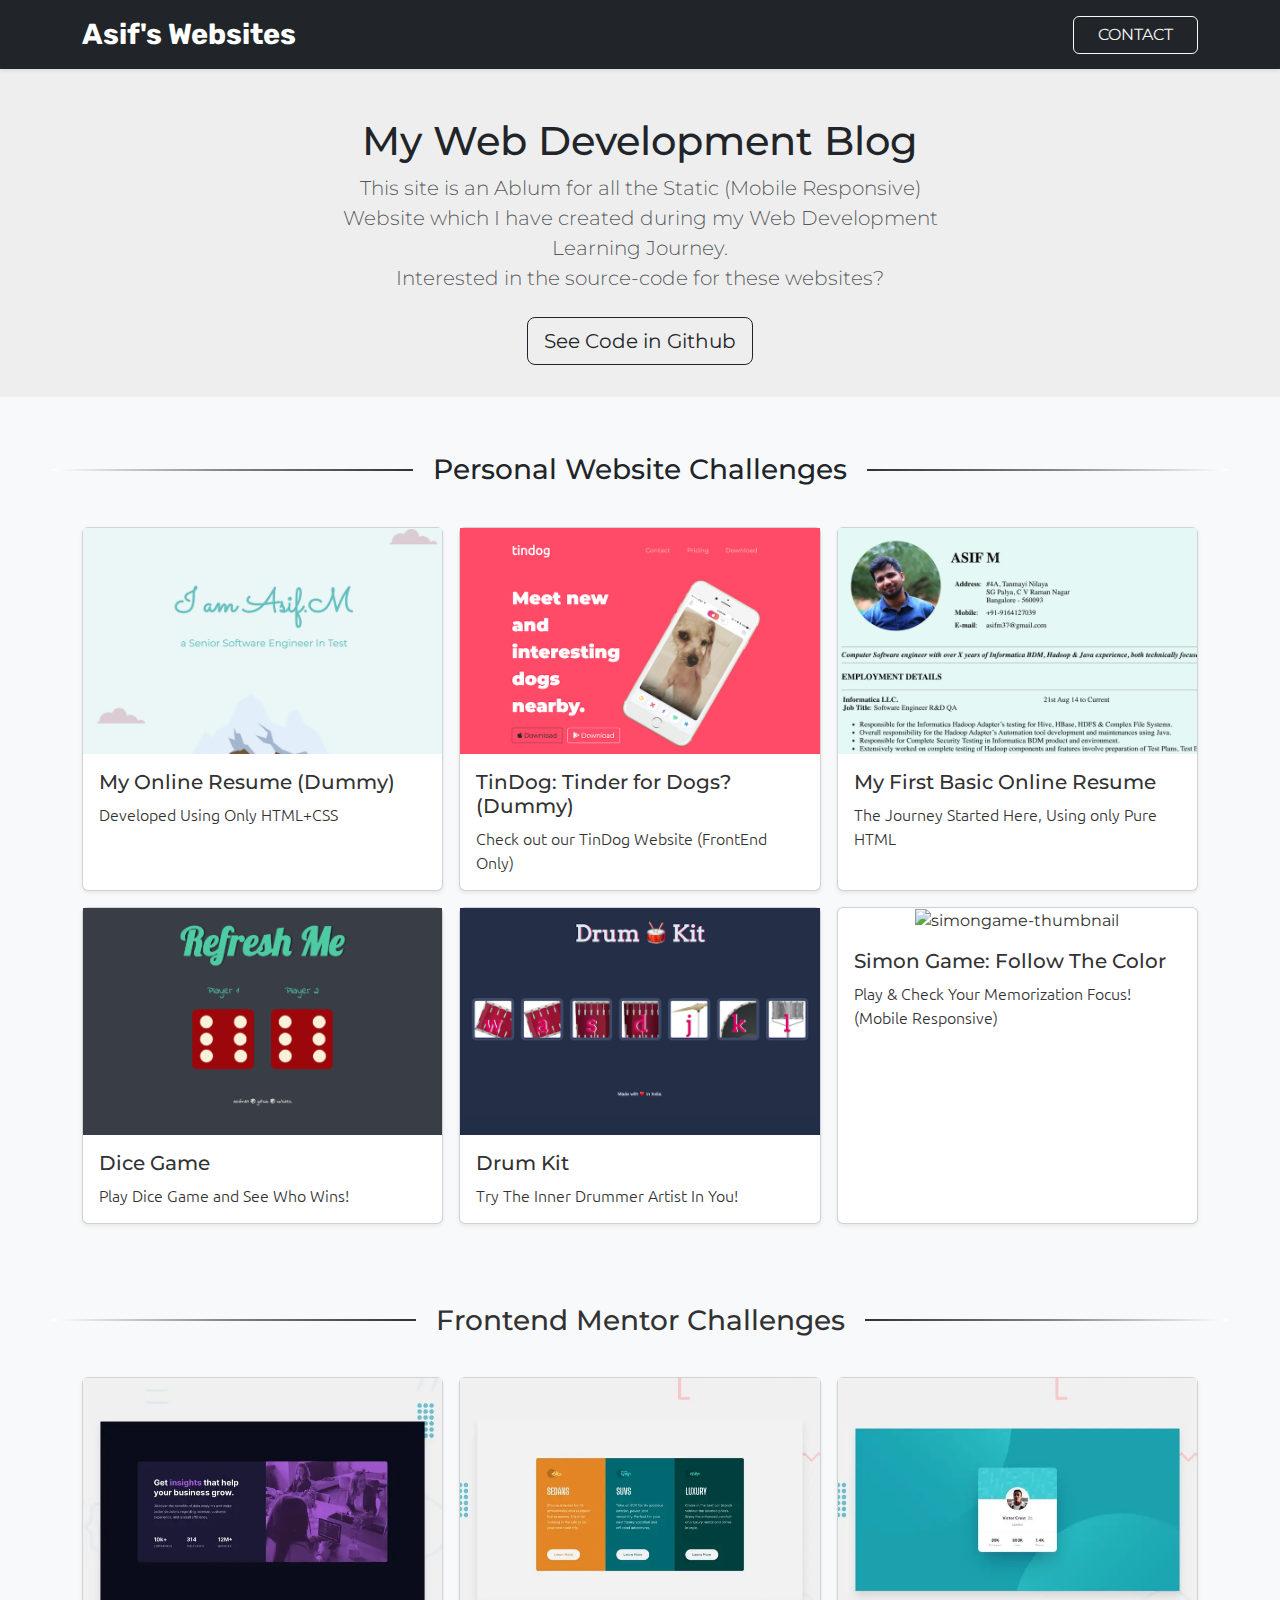
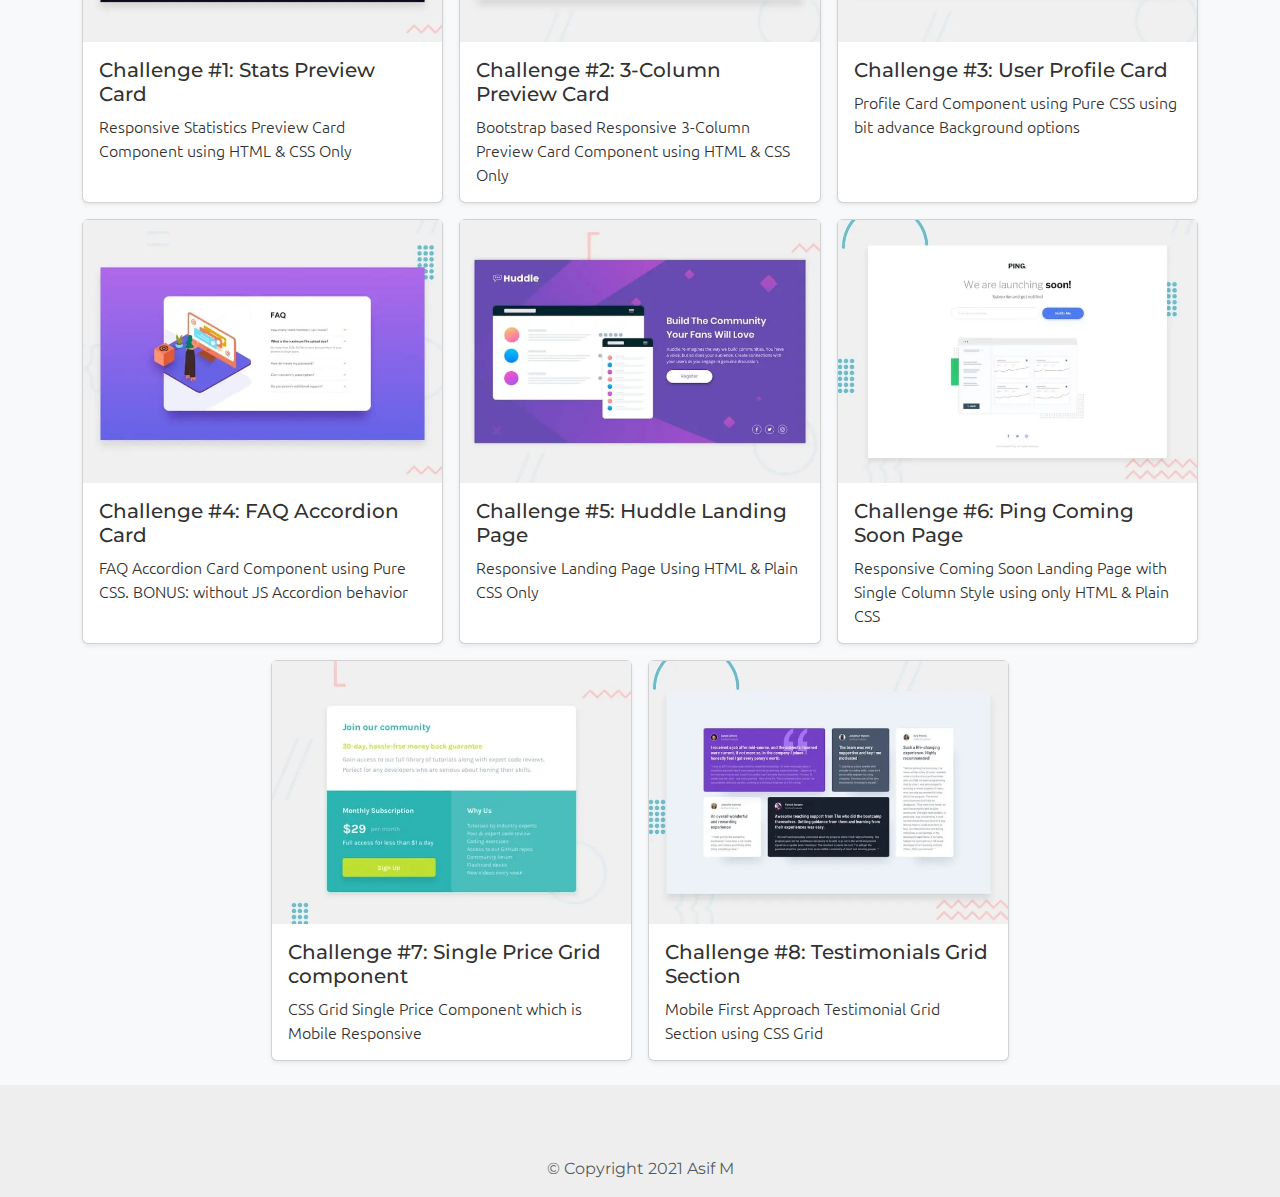
==== commit 4bef0268: "Typo Fixes & Dummy mention" ====
--- a/index.html
+++ b/index.html
@@ -5,9 +5,10 @@
   <meta charset="utf-8">
   <meta name="viewport" content="width=device-width, initial-scale=1">
   <meta name="description" content="This Site holds are parent Website for all the website Asif creates during his Web Developemt journey.">
+  <meta name="viewport" content="width=device-width, initial-scale=1.0">
   <meta name="author" content="Asif M : asifm37@gmail.com">
-
-  <title>Asif's Websites</title>
+  <link rel="icon" type="image/png" sizes="32x32" href="./images/favicon-32x32.png">
+  <title>Asif M | Web Development Blog - HTML, CSS & JS</title>
 
   <!-- Google Fonts -->
   <link rel="preconnect" href="https://fonts.gstatic.com">
@@ -35,7 +36,7 @@
           </span>
           <strong>Asif's Websites</strong>
         </a>
-        <a class="btn btn-outline-light px-4" href="#contactme">CONTACT</a>
+        <a class="btn btn-outline-light px-4 contact-btn" href="#contactme" data-tooltip="Collaborate / Hire">CONTACT</a>
       </div>
 
     </div>
@@ -47,8 +48,8 @@
       <div class="row py-lg-2">
         <div class="col-lg-6 col-md-8 mx-auto">
           <i class="fas fa-laptop-code fa-7x m-3"></i>
-          <h1 class="title-heading">My Websites</h1>
-          <p class="lead text-muted">This site is an Ablum for all the Static (Mobile Responsive) Website I created during my Web Developemt Learning Journey.<br>
+          <h1 class="title-heading">My Web Development Blog</h1>
+          <p class="lead text-muted">This site is an Ablum for all the Static (Mobile Responsive) Website which I have created during my Web Development Learning Journey.<br>
             Interested in the source-code for these websites?</p>
           <a href="https://github.com/asifm37/sites" class="btn btn-lg btn-outline-dark my-2">See Code in Github</a>
         </div>
@@ -67,7 +68,7 @@
                 <a href="myresume/index.html" class="card-sites" tabindex="-1">
                   <img class="site-thumbnail" src="images/asif-profile.png" alt="asif-thumbnail">
                   <div class="card-body">
-                    <h5 class="card-title">My Online Resume</h5>
+                    <h5 class="card-title">My Online Resume (Dummy)</h5>
                     <p class="card-text">Developed Using Only HTML+CSS</p>
                   </div>
                 </a>
@@ -80,7 +81,7 @@
                 <a href="tindog/index.html" class="card-sites" tabindex="-1">
                   <img class="site-thumbnail" src="images/tindog.png" alt="tindog-thumbnail">
                   <div class="card-body">
-                    <h5 class="card-title">TinDog: Tinder for Dogs?</h5>
+                    <h5 class="card-title">TinDog: Tinder for Dogs? (Dummy)</h5>
                     <p class="card-text">Check out our TinDog Website (FrontEnd Only)</p>
                   </div>
                 </a>
@@ -147,7 +148,7 @@
     <section class="frontend-mentor-challenges">
       <div class="album py-4 bg-light">
         <h3 class="section-heading divider line razor">
-          <a href="https://www.frontendmentor.io/challenges">Frontend Mentor Challenges</a>
+          <a href="https://www.frontendmentor.io/profile/asifm37" title="Checkout these at www.frontendmentor.io">Frontend Mentor Challenges</a>
         </h3>
         <div class="container">
           <div class="row row-cols-lg-3 row-cols-md-2 row-cols-2 g-3 justify-content-md-center">
@@ -264,17 +265,17 @@
 
   <!-- Footer -->
   <footer id="contactme" class="text-muted pt-5">
-    <div class="container-fluid">
-      <a class="footer-link" href="https://www.linkedin.com/in/asifm37/" target="_blank">
+    <div class="container-fluid social-wrap">
+      <a class="footer-link" data-tooltip="LinkedIn" href="https://www.linkedin.com/in/asifm37/" target="_blank">
         <i class="social-icon fab fa-linkedin-in fa-2x"></i>
       </a>
-      <a class="footer-link" href="https://www.instagram.com/asifm37/" target="_blank">
+      <a class="footer-link" data-tooltip="Instagram" href="https://www.instagram.com/asifm37/" target="_blank">
         <i class="social-icon fab fa-instagram fa-2x"></i>
       </a>
-      <a class="footer-link" href="https://www.github.com/asifm37" target="_blank">
+      <a class="footer-link" data-tooltip="GitHub" href="https://www.github.com/asifm37" target="_blank">
         <i class="social-icon fab fa-github fa-2x"></i>
       </a>
-      <a class="footer-link" href="mailto:asifm37@gmail.com" target="_blank">
+      <a class="footer-link" data-tooltip="Email Me" href="mailto:asifm37@gmail.com" target="_blank">
         <i class="social-icon fas fa-envelope fa-2x"></i>
       </a>
     </div>
--- a/styles.css
+++ b/styles.css
@@ -28,6 +28,47 @@
   font-size: 1.2rem;
   font-weight: 400;
   color: red;
+}
+
+.contact-btn {
+  position: relative;
+}
+
+.contact-btn::before,
+.contact-btn::after {
+  --scale: 0;
+  --tooltip-color: lightgray;
+  --arrow-size: 1rem;
+  position: absolute;
+  bottom: -0.5rem;
+  left: 50%;
+  transform: translateX(-50%) translateY(var(--translate-y, 0)) scale(var(--scale));
+  transition: 150ms transform;
+  transform-origin: top center;
+}
+
+.contact-btn::before {
+  --translate-y: calc(100% + var(--arrow-size));
+  content: attr(data-tooltip);
+  color: #323232;
+  padding: 0.5rem;
+  border-radius: .3rem;
+  text-align: center;
+  width: max-content;
+  background-color: var(--tooltip-color);
+}
+
+.contact-btn::after {
+  --translate-y: var(--arrow-size);
+  content: '';
+  border: var(--arrow-size) solid transparent;
+  border-bottom-color: var(--tooltip-color);
+  transform-origin: bottom center;
+}
+
+.contact-btn:hover::before,
+.contact-btn:hover::after {
+  --scale: 1;
 }
 
 /* Heading Section */
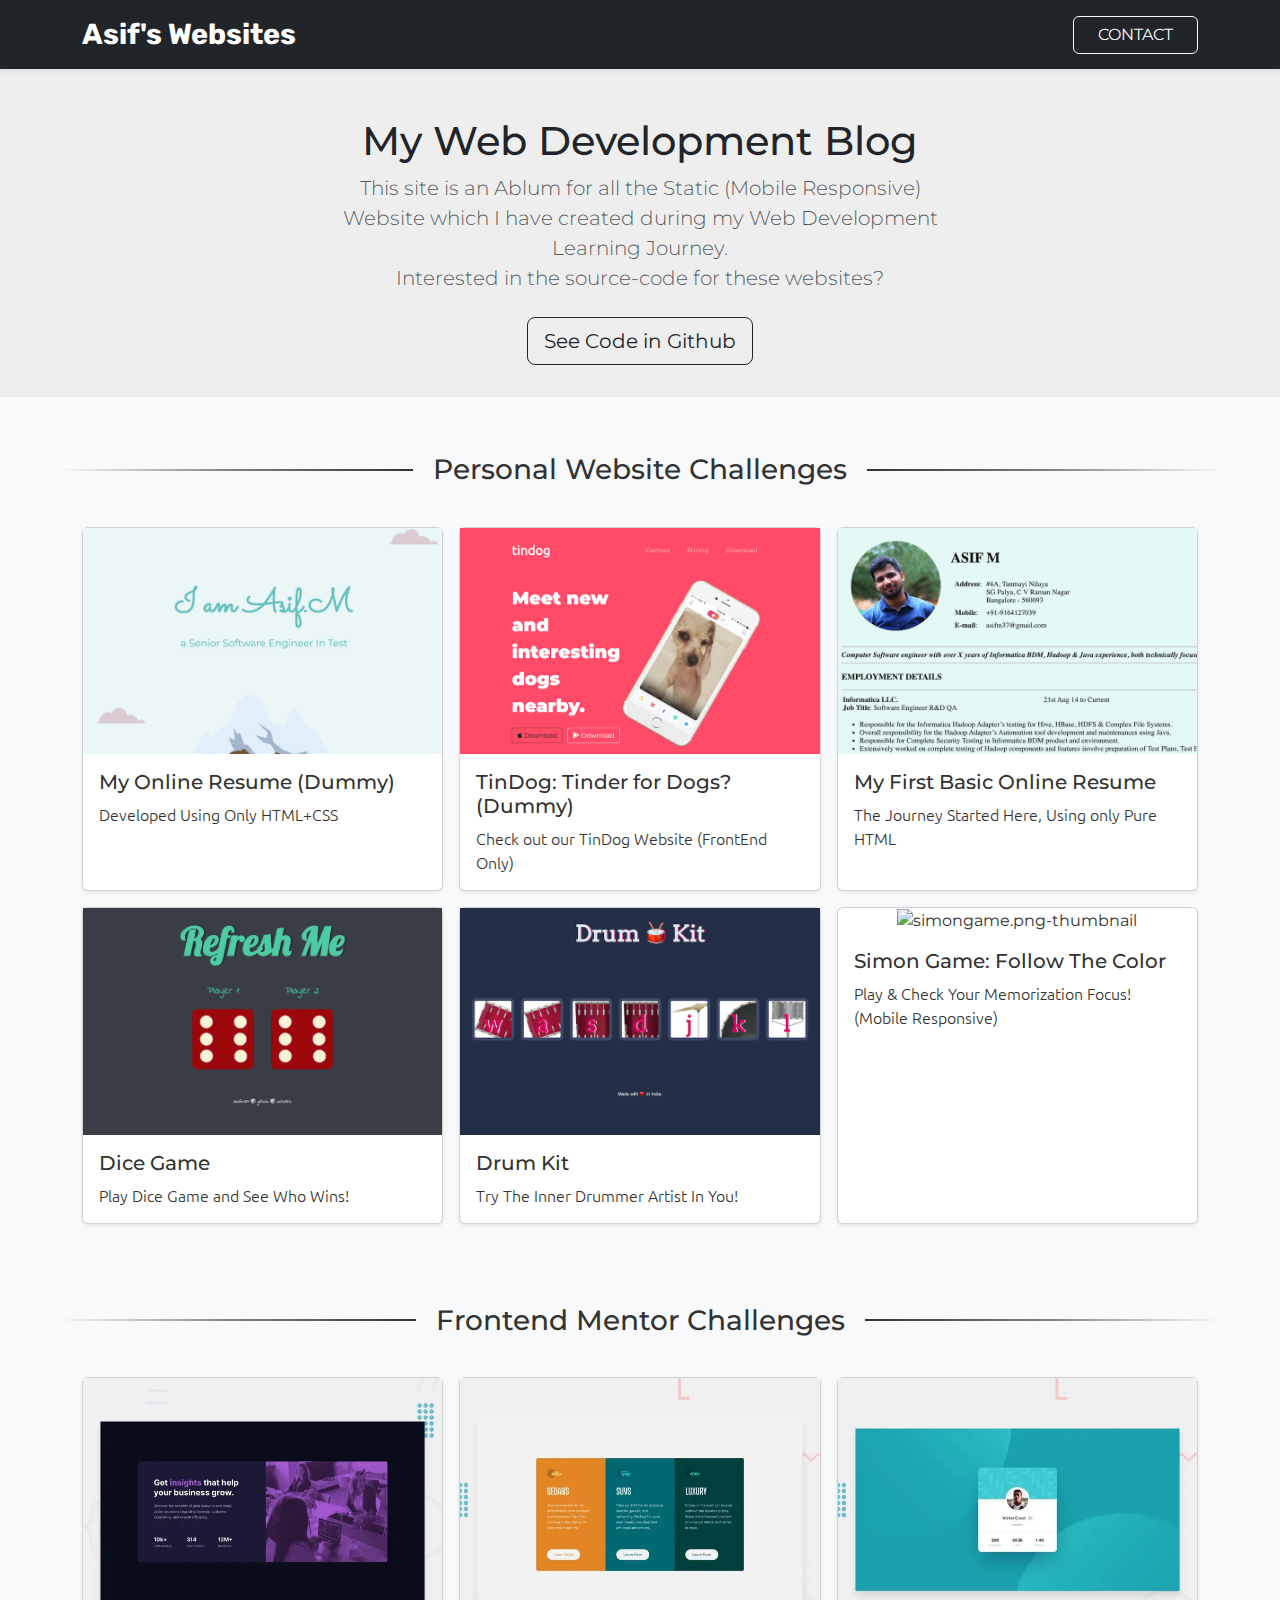
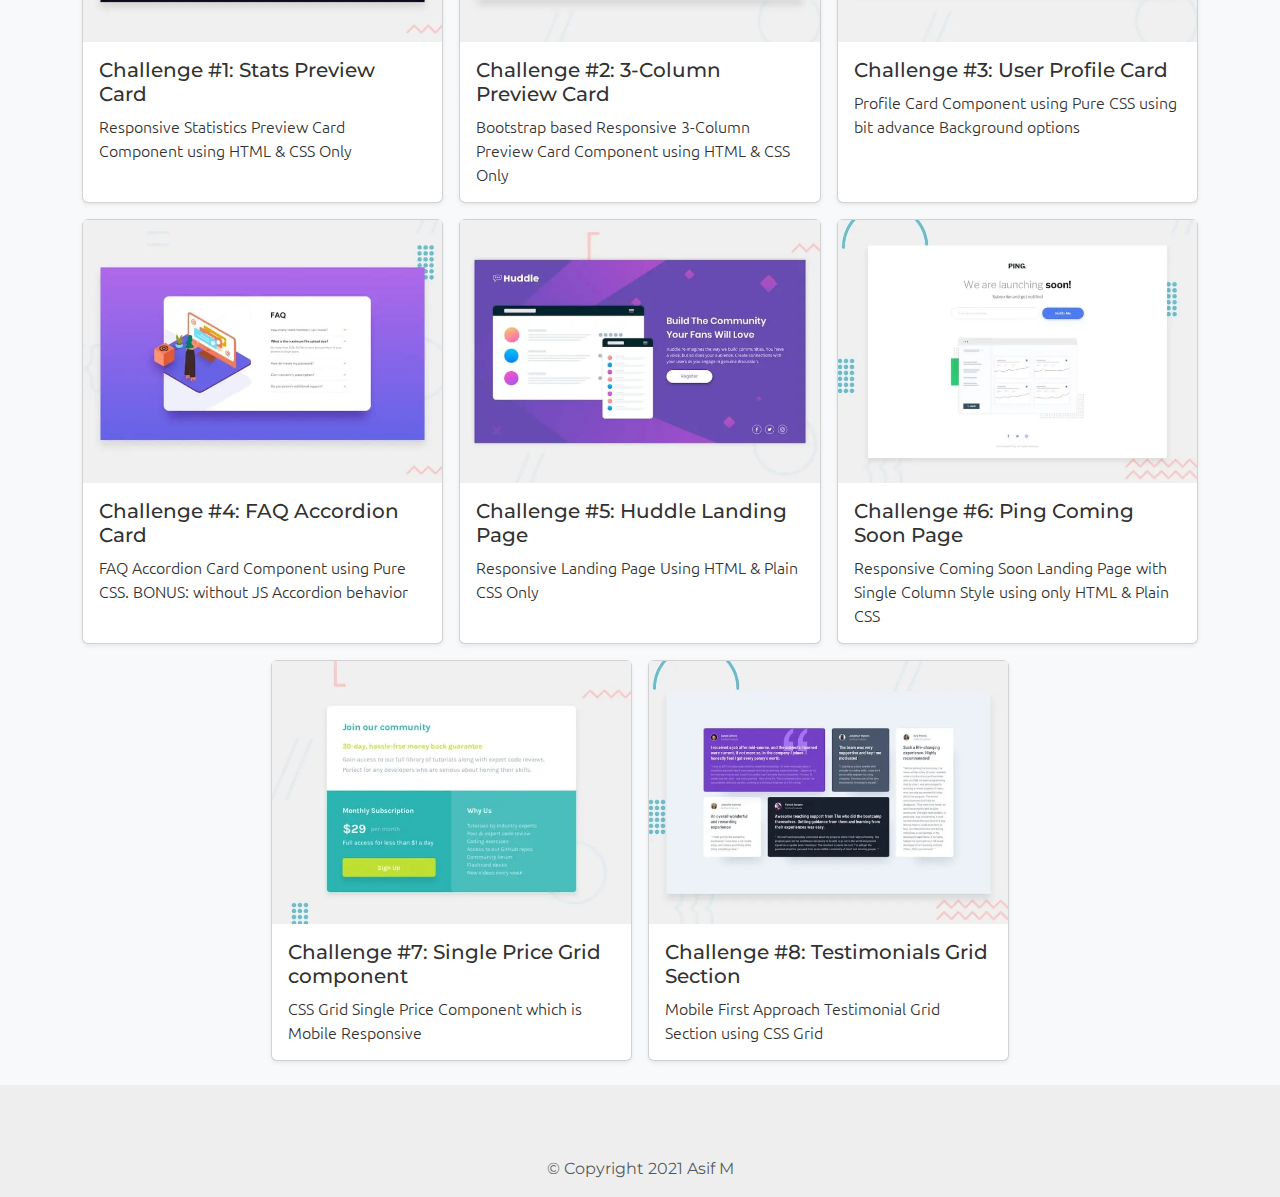
==== commit a78d2ec1: "Dynamic Album Generation Logic Added using Jquery" ====
--- a/index.html
+++ b/index.html
@@ -36,9 +36,8 @@
           </span>
           <strong>Asif's Websites</strong>
         </a>
-        <a class="btn btn-outline-light px-4 contact-btn" href="#contactme" data-tooltip="Collaborate / Hire">CONTACT</a>
+        <a class="btn btn-outline-light px-4 contact-btn" href="#contactme" data-tooltip="Collaboration / Hire">CONTACT</a>
       </div>
-
     </div>
   </header>
 
@@ -57,208 +56,8 @@
     </section>
 
     <!-- Album Section -->
-    <section class="course-sites">
-      <div class="album py-4 bg-light">
-        <h3 class="section-heading divider line razor">Personal Website Challenges</h3>
-        <div class="container">
-          <div class="row row-cols-lg-3 row-cols-md-2 row-cols-2 g-3 justify-content-md-center">
-            <!-- Online Resume -->
-            <div class="col d-flex align-items-stretch">
-              <div class="card shadow-sm">
-                <a href="myresume/index.html" class="card-sites" tabindex="-1">
-                  <img class="site-thumbnail" src="images/asif-profile.png" alt="asif-thumbnail">
-                  <div class="card-body">
-                    <h5 class="card-title">My Online Resume (Dummy)</h5>
-                    <p class="card-text">Developed Using Only HTML+CSS</p>
-                  </div>
-                </a>
-              </div>
-            </div>
-
-            <!-- TinDog Site -->
-            <div class="col d-flex align-items-stretch">
-              <div class="card shadow-sm">
-                <a href="tindog/index.html" class="card-sites" tabindex="-1">
-                  <img class="site-thumbnail" src="images/tindog.png" alt="tindog-thumbnail">
-                  <div class="card-body">
-                    <h5 class="card-title">TinDog: Tinder for Dogs? (Dummy)</h5>
-                    <p class="card-text">Check out our TinDog Website (FrontEnd Only)</p>
-                  </div>
-                </a>
-              </div>
-            </div>
-
-            <!-- Pure HTML Site -->
-            <div class="col d-flex align-items-stretch">
-              <div class="card shadow-sm">
-                <a href="pure-html-resume/index.html" class="card-sites">
-                  <img class="site-thumbnail" src="images/pure-html.png" alt="pure-html-thumbnail">
-                  <div class="card-body">
-                    <h5 class="card-title">My First Basic Online Resume</h5>
-                    <p class="card-text">The Journey Started Here, Using only Pure HTML</p>
-                  </div>
-                </a>
-              </div>
-            </div>
-
-            <!-- Dice Game -->
-            <div class="col d-flex align-items-stretch">
-              <div class="card shadow-sm">
-                <a href="dice-game/index.html" class="card-sites">
-                  <img class="site-thumbnail" src="images/dice-game.png" alt="dice-game-thumbnail">
-                  <div class="card-body">
-                    <h5 class="card-title">Dice Game</h5>
-                    <p class="card-text">Play Dice Game and See Who Wins!</p>
-                  </div>
-                </a>
-              </div>
-            </div>
-
-            <!-- Drum Kit -->
-            <div class="col d-flex align-items-stretch">
-              <div class="card shadow-sm">
-                <a href="drumkit/index.html" class="card-sites">
-                  <img class="site-thumbnail" src="images/drumkit.png" alt="drumkit-thumbnail">
-                  <div class="card-body">
-                    <h5 class="card-title">Drum Kit</h5>
-                    <p class="card-text">Try The Inner Drummer Artist In You!</p>
-                  </div>
-                </a>
-              </div>
-            </div>
-
-            <!-- Simon's Game -->
-            <div class="col d-flex align-items-stretch">
-              <div class="card shadow-sm">
-                <a href="simongame/index.html" class="card-sites">
-                  <img class="site-thumbnail" src="images/simongame.png" alt="simongame-thumbnail">
-                  <div class="card-body">
-                    <h5 class="card-title">Simon Game: Follow The Color</h5>
-                    <p class="card-text">Play & Check Your Memorization Focus! (Mobile Responsive)</p>
-                  </div>
-                </a>
-              </div>
-            </div>
-          </div>
-        </div>
-      </div>
-    </section>
-
-    <!-- Frontend Mentor Challenges -->
-    <section class="frontend-mentor-challenges">
-      <div class="album py-4 bg-light">
-        <h3 class="section-heading divider line razor">
-          <a href="https://www.frontendmentor.io/profile/asifm37" title="Checkout these at www.frontendmentor.io">Frontend Mentor Challenges</a>
-        </h3>
-        <div class="container">
-          <div class="row row-cols-lg-3 row-cols-md-2 row-cols-2 g-3 justify-content-md-center">
-            <!-- Challenge #1 -->
-            <div class="col d-flex align-items-stretch">
-              <div class="card shadow-sm">
-                <a href="https://asifm37.github.io/FrontEndMentor/stats-preview-card/" class="card-sites" target="_blank">
-                  <img class="site-thumbnail" src="images/chal-1.jpg" alt="chal-thumbnail">
-                  <div class="card-body">
-                    <h5 class="card-title">Challenge #1: Stats Preview Card</h5>
-                    <p class="card-text">Responsive Statistics Preview Card Component using HTML & CSS Only</p>
-                  </div>
-                </a>
-              </div>
-            </div>
-
-            <!-- Challenge #2 -->
-            <div class="col d-flex align-items-stretch">
-              <div class="card shadow-sm">
-                <a href="https://asifm37.github.io/FrontEndMentor/3-column-preview-card/" class="card-sites" target="_blank">
-                  <img class="site-thumbnail" src="images/chal-2.jpg" alt="chal-thumbnail">
-                  <div class="card-body">
-                    <h5 class="card-title">Challenge #2: 3-Column Preview Card</h5>
-                    <p class="card-text">Bootstrap based Responsive 3-Column Preview Card Component using HTML & CSS Only</p>
-                  </div>
-                </a>
-              </div>
-            </div>
-
-            <!-- Challenge #3 -->
-            <div class="col d-flex align-items-stretch">
-              <div class="card shadow-sm">
-                <a href="https://asifm37.github.io/FrontEndMentor/profile-card/" class="card-sites" target="_blank">
-                  <img class="site-thumbnail" src="images/chal-3.jpg" alt="chal-thumbnail">
-                  <div class="card-body">
-                    <h5 class="card-title">Challenge #3: User Profile Card</h5>
-                    <p class="card-text">Profile Card Component using Pure CSS using bit advance Background options</p>
-                  </div>
-                </a>
-              </div>
-            </div>
-
-            <!-- Challenge #4 -->
-            <div class="col d-flex align-items-stretch">
-              <div class="card shadow-sm">
-                <a href="https://asifm37.github.io/FrontEndMentor/faq-card/" class="card-sites" target="_blank">
-                  <img class="site-thumbnail" src="images/chal-4.jpg" alt="chal-thumbnail">
-                  <div class="card-body">
-                    <h5 class="card-title">Challenge #4: FAQ Accordion Card</h5>
-                    <p class="card-text">FAQ Accordion Card Component using Pure CSS. BONUS: without JS Accordion behavior</p>
-                  </div>
-                </a>
-              </div>
-            </div>
-
-            <!-- Challenge #5 -->
-            <div class="col d-flex align-items-stretch">
-              <div class="card shadow-sm">
-                <a href="https://asifm37.github.io/FrontEndMentor/huddle-landing-page/" class="card-sites" target="_blank">
-                  <img class="site-thumbnail" src="images/chal-5.jpg" alt="chal-thumbnail">
-                  <div class="card-body">
-                    <h5 class="card-title">Challenge #5: Huddle Landing Page</h5>
-                    <p class="card-text">Responsive Landing Page Using HTML & Plain CSS Only</p>
-                  </div>
-                </a>
-              </div>
-            </div>
-
-            <!-- Challenge #6 -->
-            <div class="col d-flex align-items-stretch">
-              <div class="card shadow-sm">
-                <a href="https://asifm37.github.io/FrontEndMentor/ping-coming-soon-page/" class="card-sites" target="_blank">
-                  <img class="site-thumbnail" src="images/chal-6.jpg" alt="chal-thumbnail">
-                  <div class="card-body">
-                    <h5 class="card-title">Challenge #6: Ping Coming Soon Page</h5>
-                    <p class="card-text">Responsive Coming Soon Landing Page with Single Column Style using only HTML & Plain CSS</p>
-                  </div>
-                </a>
-              </div>
-            </div>
-
-            <!-- Challenge #7 -->
-            <div class="col d-flex align-items-stretch">
-              <div class="card shadow-sm">
-                <a href="https://asifm37.github.io/FrontEndMentor/single-price-grid/" class="card-sites" target="_blank">
-                  <img class="site-thumbnail" src="images/chal-7.jpg" alt="chal-thumbnail">
-                  <div class="card-body">
-                    <h5 class="card-title">Challenge #7: Single Price Grid component</h5>
-                    <p class="card-text">CSS Grid Single Price Component which is Mobile Responsive</p>
-                  </div>
-                </a>
-              </div>
-            </div>
-
-            <!-- Challenge #8 -->
-            <div class="col d-flex align-items-stretch">
-              <div class="card shadow-sm">
-                <a href="https://asifm37.github.io/FrontEndMentor/testimonials-grid/" class="card-sites" target="_blank">
-                  <img class="site-thumbnail" src="images/chal-8.jpg" alt="chal-thumbnail">
-                  <div class="card-body">
-                    <h5 class="card-title">Challenge #8: Testimonials Grid Section</h5>
-                    <p class="card-text">Mobile First Approach Testimonial Grid Section using CSS Grid</p>
-                  </div>
-                </a>
-              </div>
-            </div>
-
-          </div>
-        </div>
-      </div>
+    <section class="album-section">
+      <!-- Dynamically Populate The Data Here -->
     </section>
   </main>
 
@@ -291,6 +90,7 @@
   <script src="https://cdn.jsdelivr.net/npm/bootstrap@5.0.1/dist/js/bootstrap.bundle.min.js" integrity="sha384-gtEjrD/SeCtmISkJkNUaaKMoLD0//ElJ19smozuHV6z3Iehds+3Ulb9Bn9Plx0x4" crossorigin="anonymous"></script>
 
   <!-- Custom JS Script -->
+  <script src="https://ajax.googleapis.com/ajax/libs/jquery/3.6.0/jquery.min.js"></script>
   <script src="index.js" charset="utf-8"></script>
 </body>
 
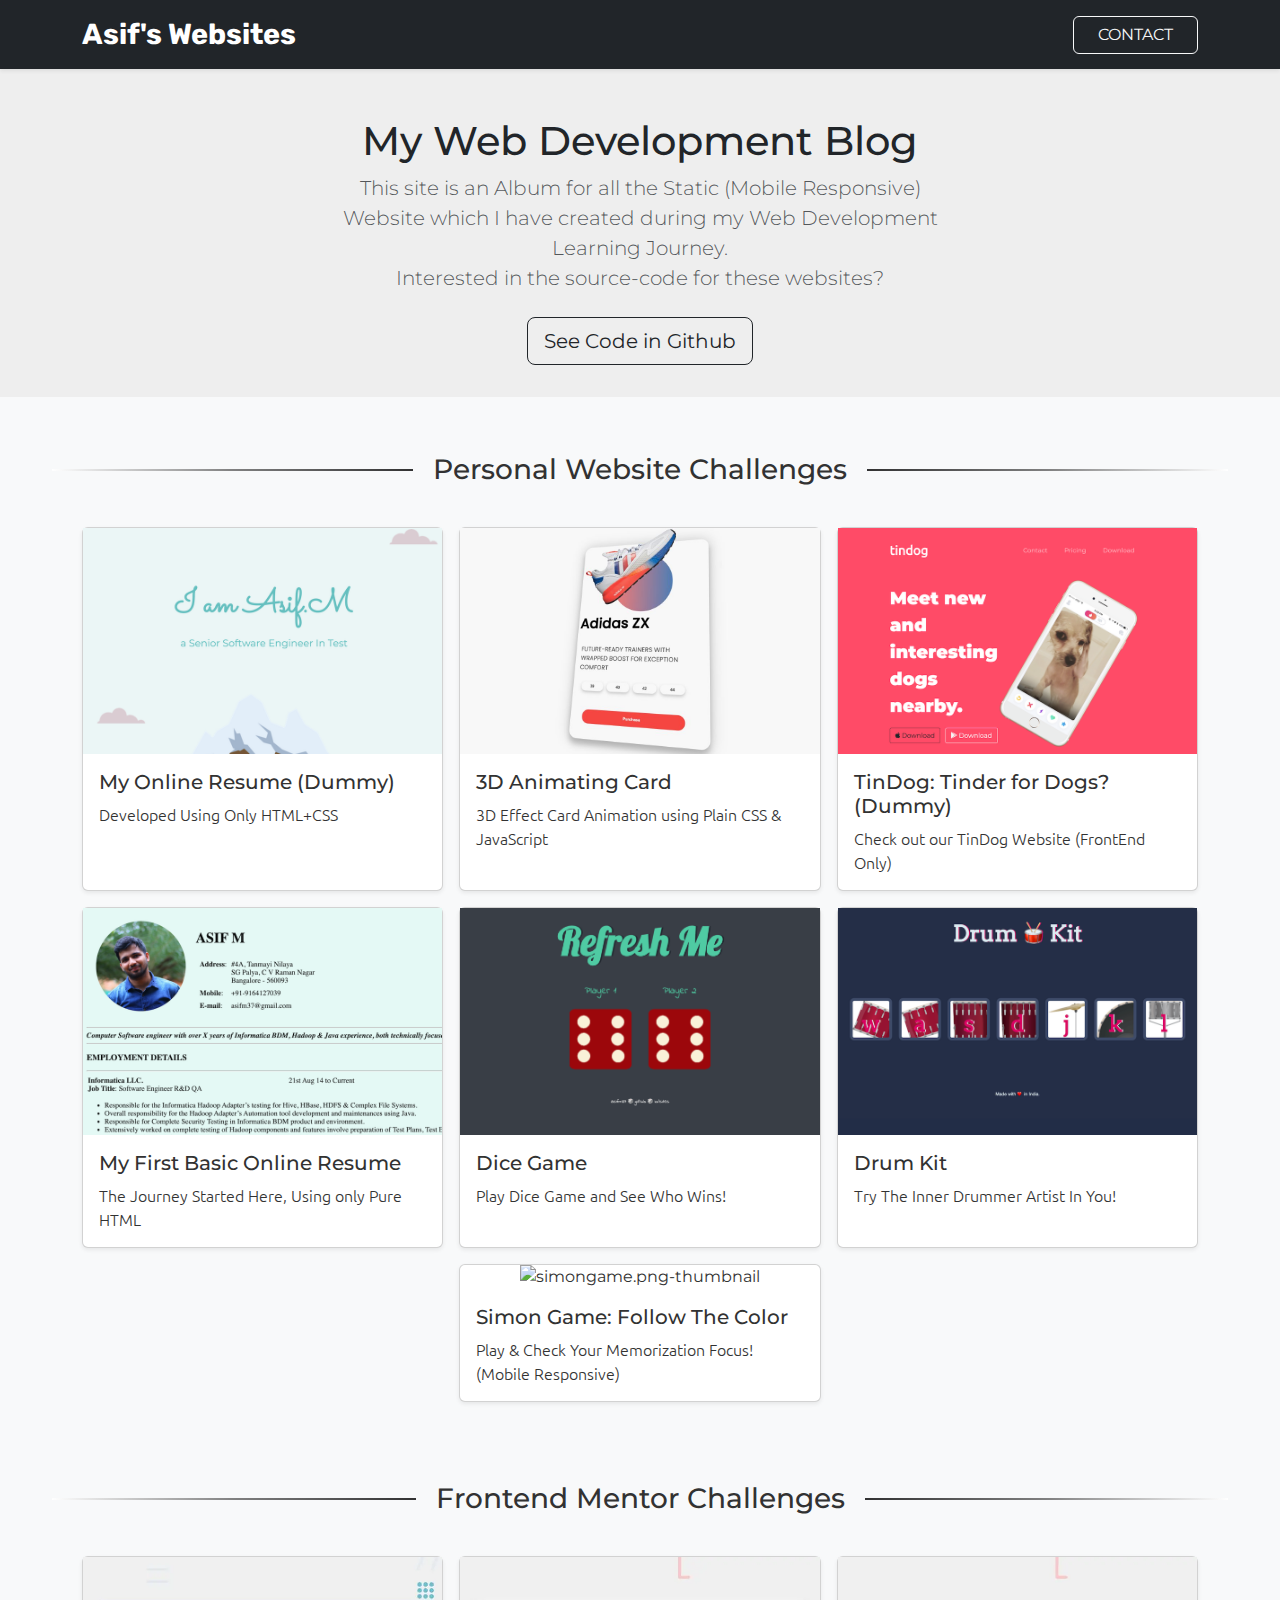
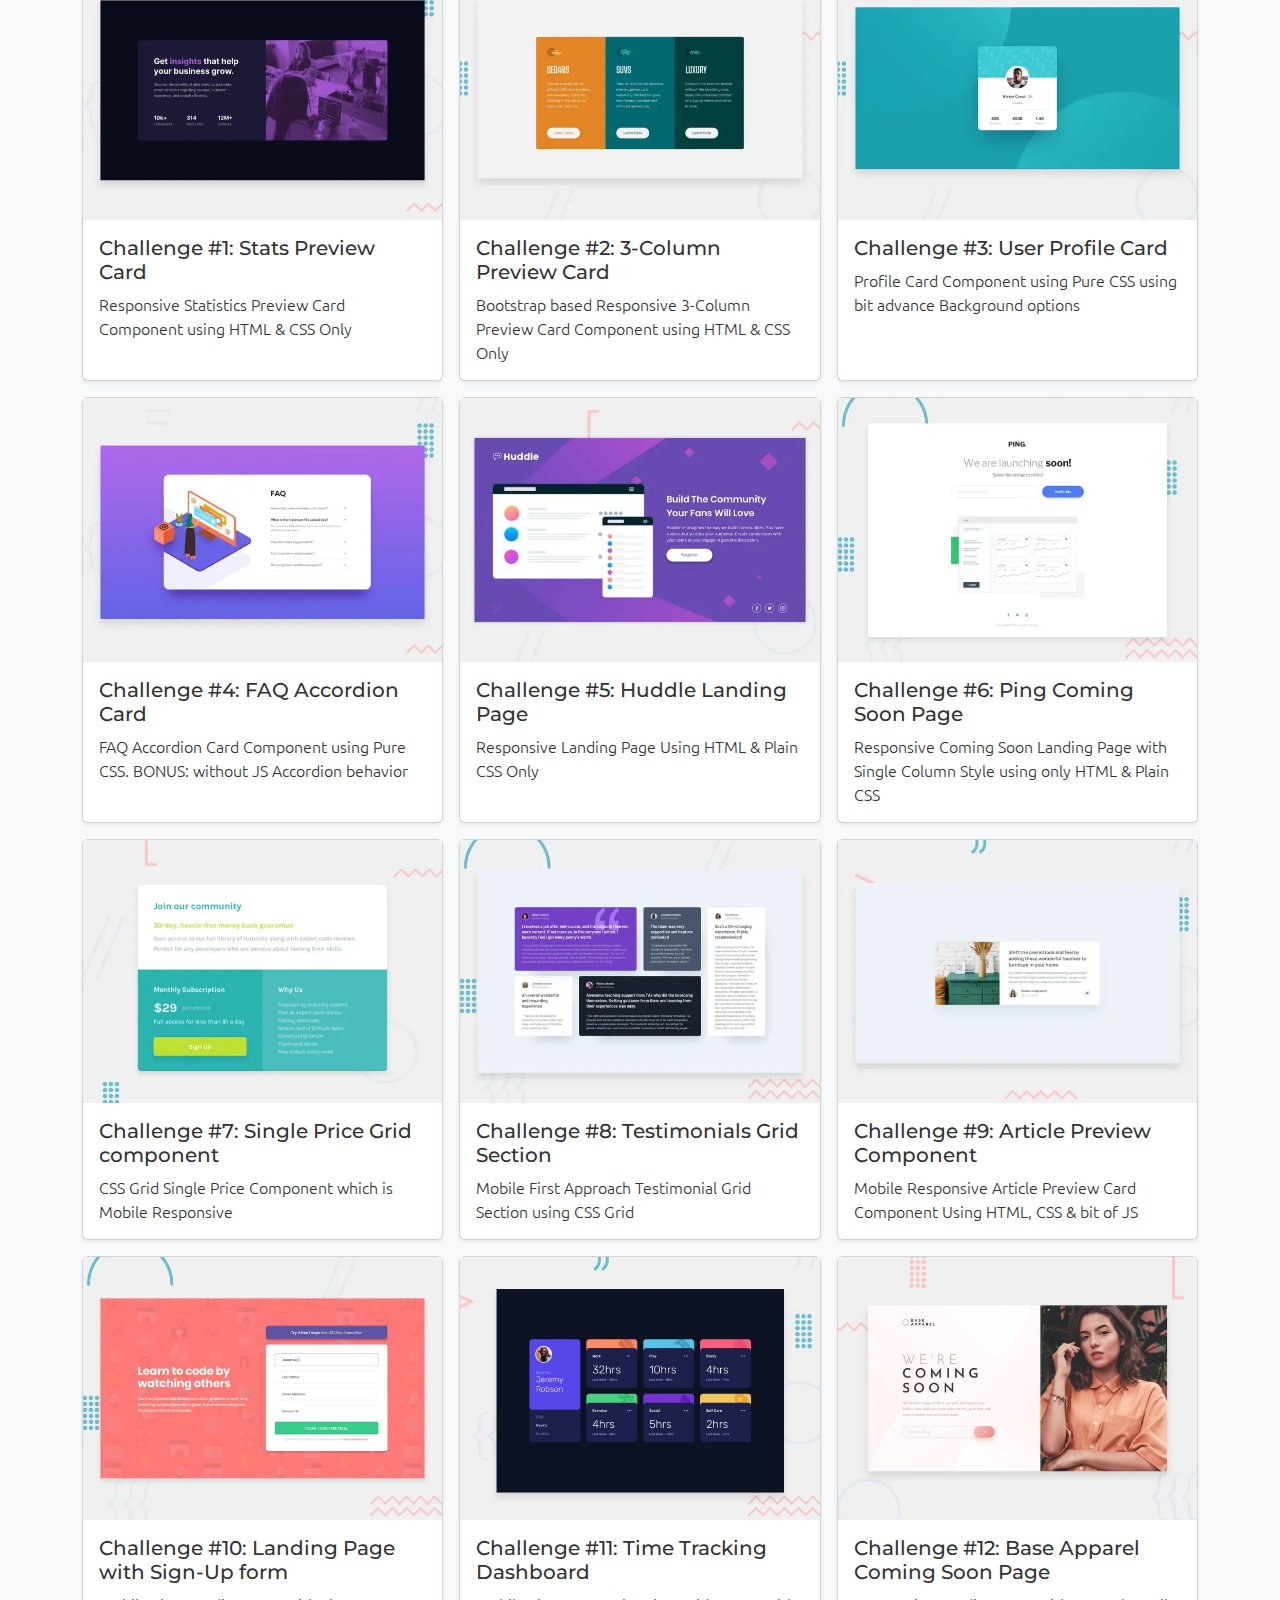
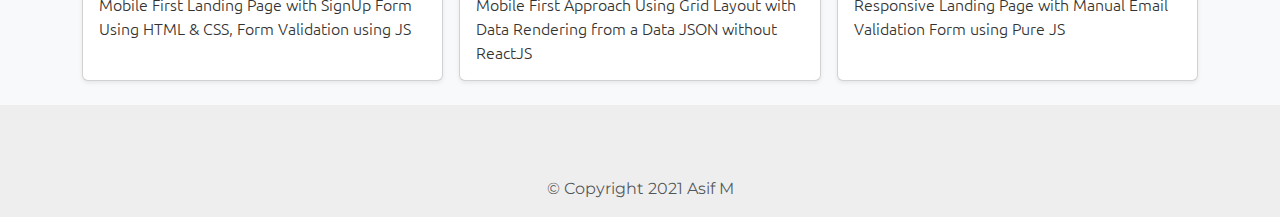
==== commit 02e5e255: "Update index.html" ====
--- a/index.html
+++ b/index.html
@@ -48,7 +48,7 @@
         <div class="col-lg-6 col-md-8 mx-auto">
           <i class="fas fa-laptop-code fa-7x m-3"></i>
           <h1 class="title-heading">My Web Development Blog</h1>
-          <p class="lead text-muted">This site is an Ablum for all the Static (Mobile Responsive) Website which I have created during my Web Development Learning Journey.<br>
+          <p class="lead text-muted">This site is an Album for all the Static (Mobile Responsive) Website which I have created during my Web Development Learning Journey.<br>
             Interested in the source-code for these websites?</p>
           <a href="https://github.com/asifm37/sites" class="btn btn-lg btn-outline-dark my-2">See Code in Github</a>
         </div>
